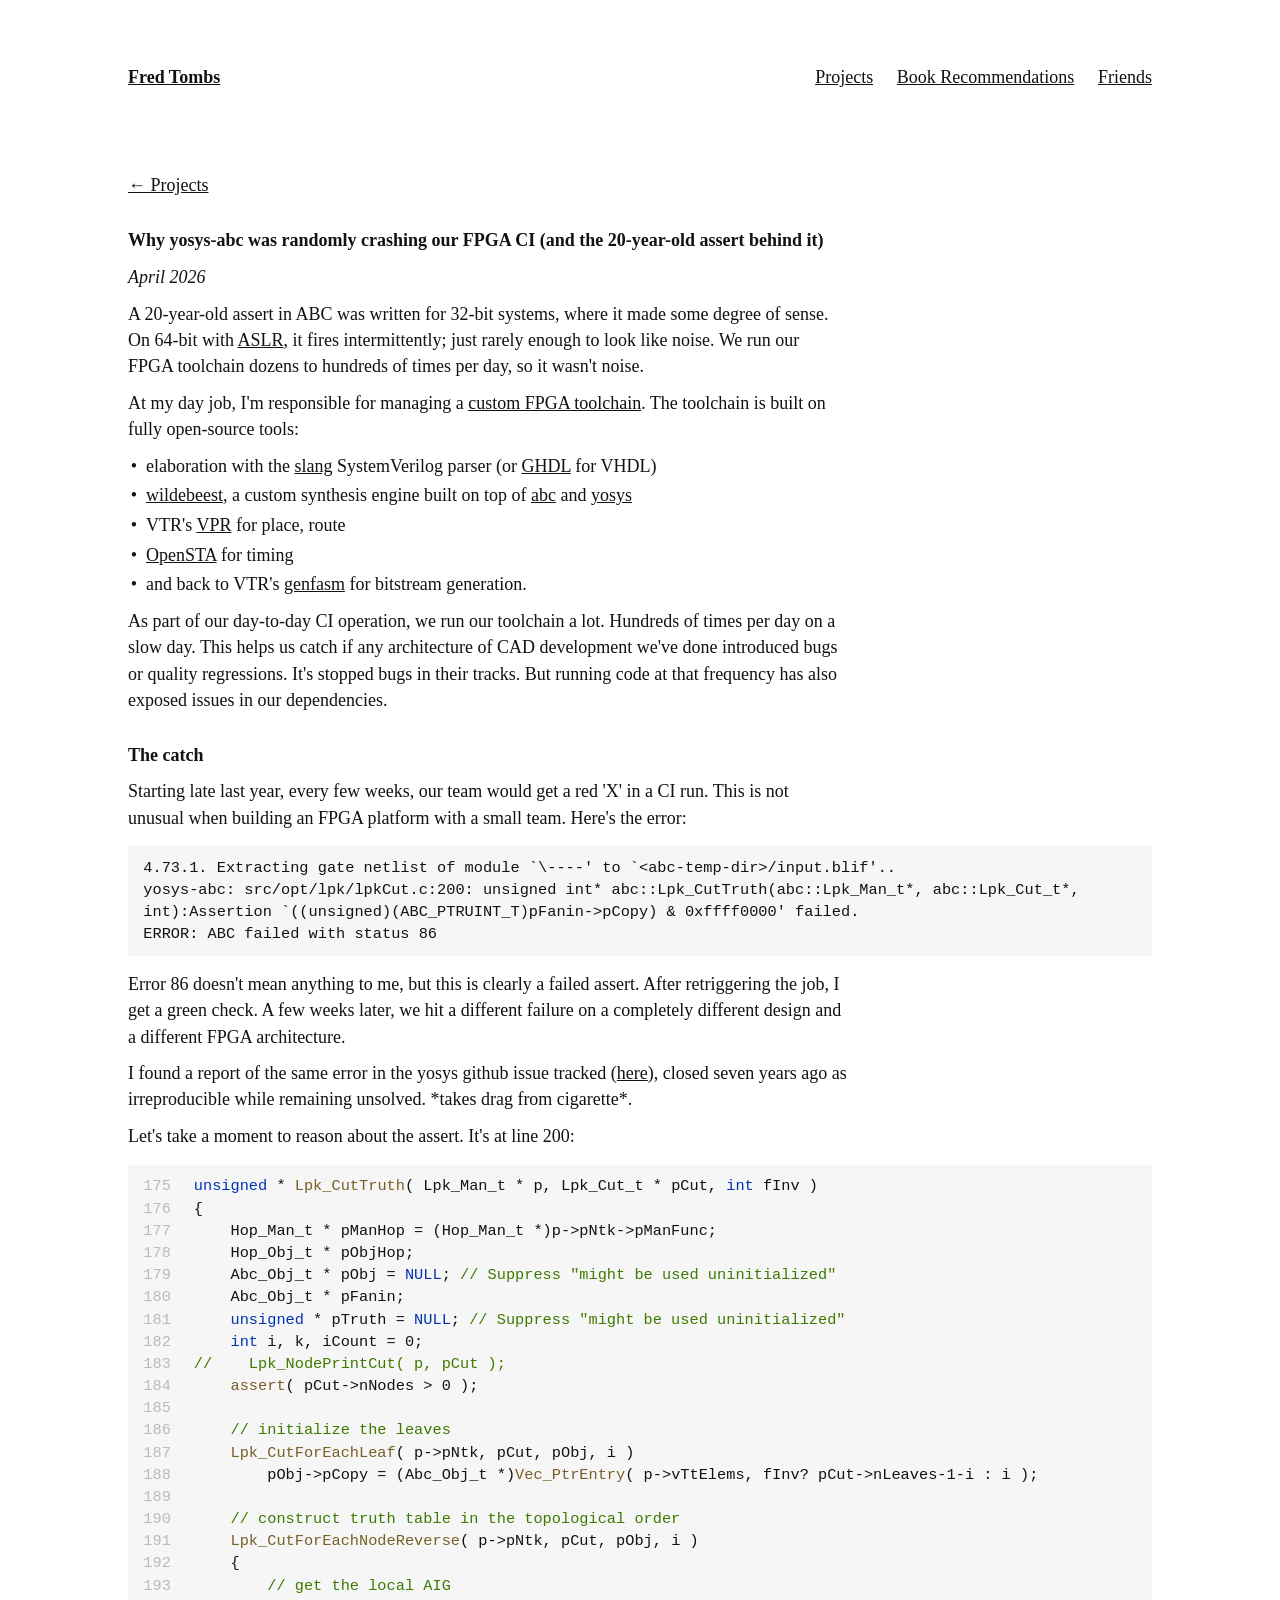
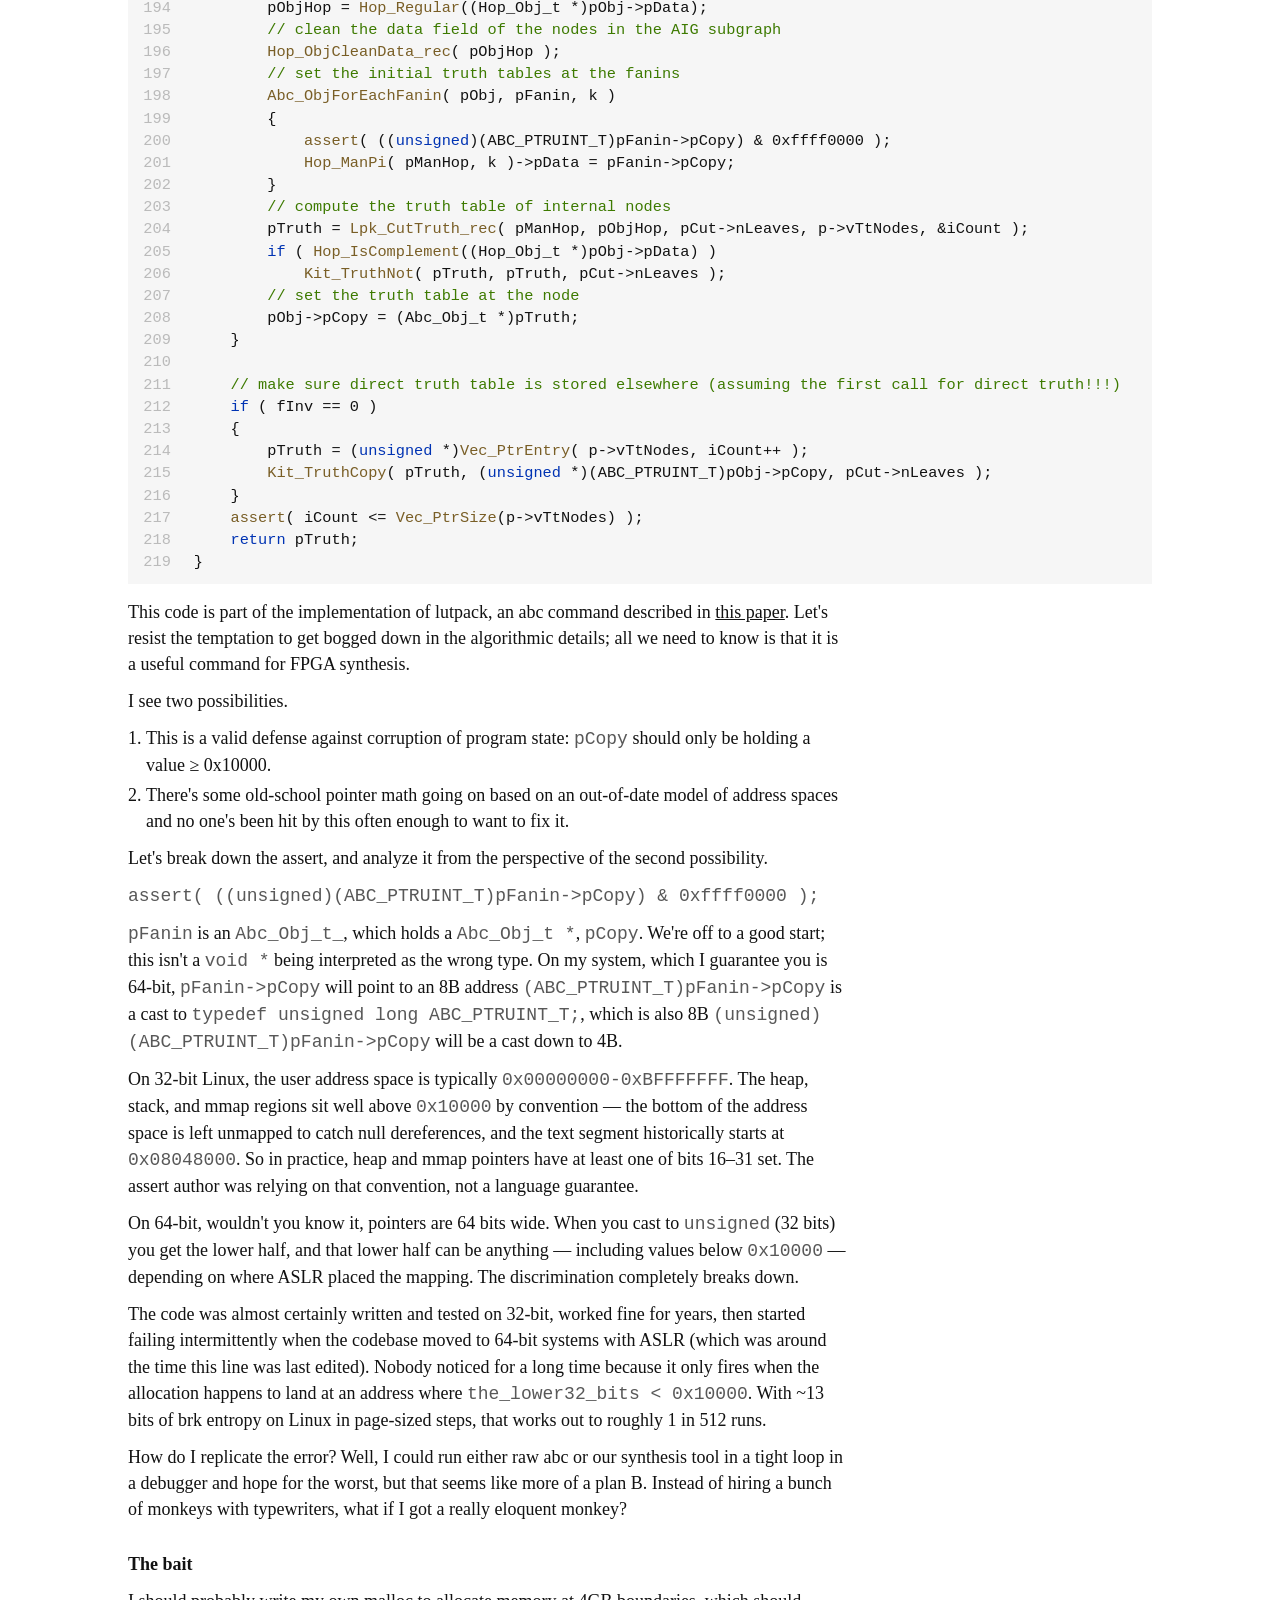
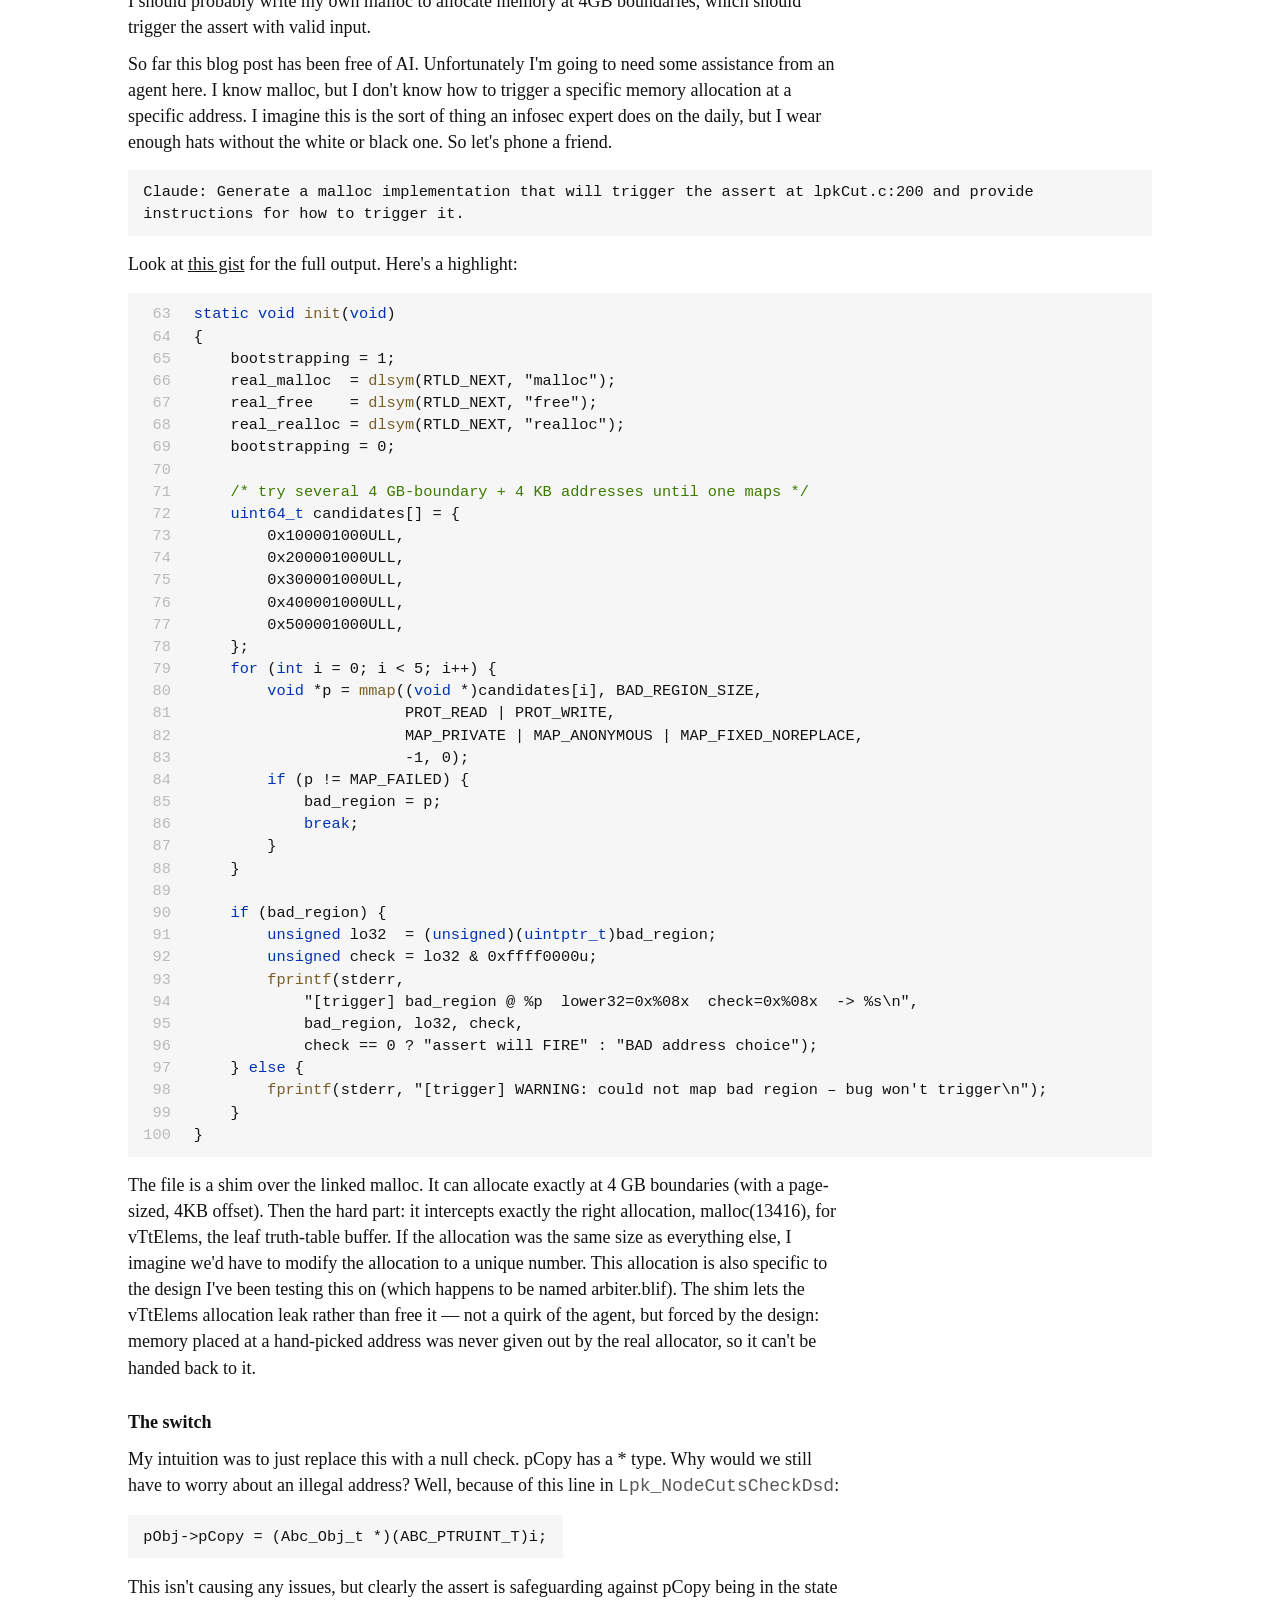
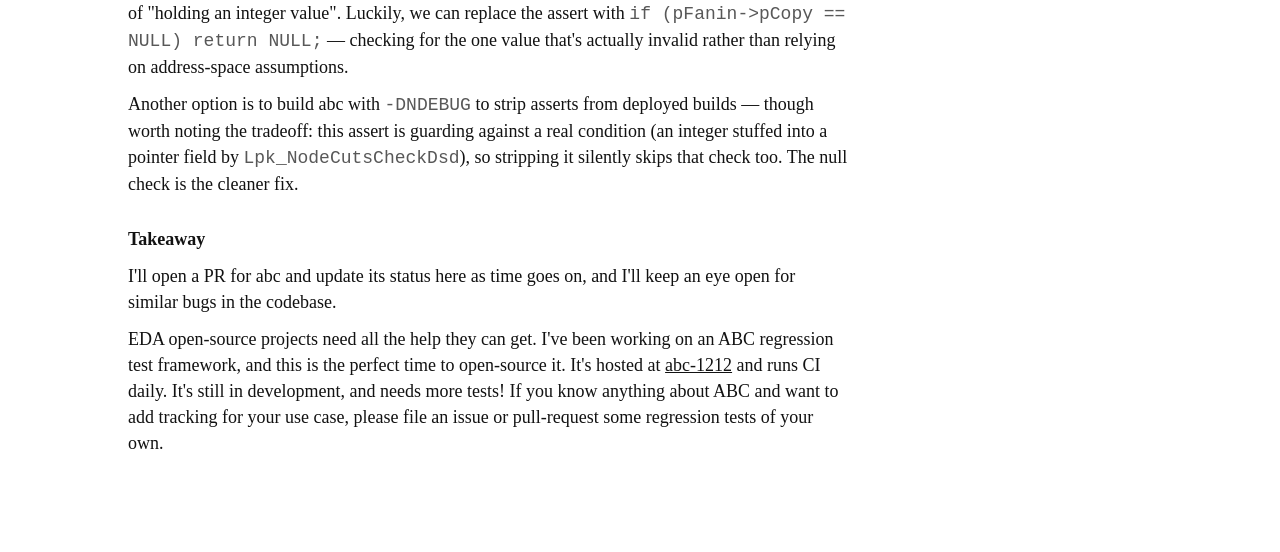
==== blog-bugfix.html @ 941996f2 "abc blog" ====
<!DOCTYPE html>
<html lang="en">
   <head>
      <meta charset="utf-8">
      <meta name="viewport" content="width=device-width,initial-scale=1">
      <title>Why yosys-abc was randomly crashing our FPGA CI — Fred Tombs</title>
      <meta name="description" content="A 20-year-old assert in ABC written for 32-bit systems fires intermittently on 64-bit with ASLR. Here's how we tracked it down.">
      <meta property="og:title" content="Why yosys-abc was randomly crashing our FPGA CI">
      <meta property="og:description" content="A 20-year-old assert in ABC written for 32-bit systems fires intermittently on 64-bit with ASLR. Here's how we tracked it down.">
      <meta property="og:image" content="images/whirlpool.jpg">
      <meta name="twitter:card" content="summary_large_image">
      <link rel="stylesheet" href="style.css">
   </head>
   <body>
      <header>
         <h1>
            <a href="index.html">Fred Tombs</a>
         </h1>
         <nav>
            <a href="index.html#projects">Projects</a>
            <a href="index.html#books">Book Recommendations</a>
            <a href="index.html#friends">Friends</a>
         </nav>
      </header>
      <main>
         <section id="home">
            <p><a href="index.html#projects">← Projects</a></p>
            <h2>Why yosys-abc was randomly crashing our FPGA CI (and the 20-year-old assert behind it)</h2>
            <p><em>April 2026</em></p>
            <p>
               A 20-year-old assert in ABC was written for 32-bit systems, where it made some degree of sense. On 64-bit with <a href="https://en.wikipedia.org/wiki/Address_space_layout_randomization">ASLR</a>,
               it fires intermittently; just rarely enough to look like noise. We run our FPGA toolchain dozens to hundreds of times per day, so it wasn't noise.
            </p>
            <p>At my day job, I'm responsible for managing a <a href="https://github.com/siliconcompiler/logik">custom FPGA toolchain</a>.
               The toolchain is built on fully open-source tools:</p>
            <ul>
               <li>elaboration with the <a href="https://github.com/MikePopoloski/slang">slang</a> SystemVerilog parser (or <a href="https://github.com/ghdl/ghdl">GHDL</a> for VHDL)</li>
               <li><a href="https://github.com/zeroasiccorp/wildebeest">wildebeest</a>, a custom synthesis engine built on top of <a href="https://github.com/berkeley-abc/abc">abc</a> and <a href="https://github.com/yosyshq/yosys">yosys</a></li>
               <li>VTR's <a href="https://github.com/verilog-to-routing/vtr-verilog-to-routing">VPR</a> for place, route</li>
               <li><a href="https://github.com/parallaxsw/OpenSTA">OpenSTA</a> for timing</li>
               <li>and back to VTR's <a href="https://github.com/verilog-to-routing/vtr-verilog-to-routing/tree/master/utils/fasm">genfasm</a> for bitstream generation.</li>
            </ul>
            <p>As part of our day-to-day CI operation, we run our toolchain a lot. Hundreds of times per day on a slow day. This helps us catch if any architecture of CAD
               development we've done introduced bugs or quality regressions.
               It's stopped bugs in their tracks. But running code at that frequency has also exposed issues in our dependencies.</p>
            <h3>The catch</h3>
            <p>Starting late last year, every few weeks, our team would get a red 'X' in a CI run. This is not unusual when building an FPGA platform with a small team.
               Here's the error:
            </p>
            <table class="c-block no-ln">
              <tr><td class="cd">4.73.1. Extracting gate netlist of module `\----' to `&lt;abc-temp-dir&gt;/input.blif'..</td></tr>
              <tr><td class="cd">yosys-abc: src/opt/lpk/lpkCut.c:200: unsigned int* abc::Lpk_CutTruth(abc::Lpk_Man_t*, abc::Lpk_Cut_t*, int):Assertion `((unsigned)(ABC_PTRUINT_T)pFanin-&gt;pCopy) &amp; 0xffff0000' failed.</td></tr>
              <tr><td class="cd">ERROR: ABC failed with status 86</td></tr>
            </table>
            <p>Error 86 doesn't mean anything to me, but this is clearly a failed assert. After retriggering the job, I get a green check.
              A few weeks later, we hit a different failure on a completely different design and a different FPGA architecture.</p>
            <p>I found a report of the same error in the yosys github issue tracked (<a href="https://github.com/YosysHQ/yosys/issues/1028">here</a>), closed seven years ago as irreproducible while remaining unsolved. *takes drag from cigarette*.</p>
            <p>Let's take a moment to reason about the assert. It's at line 200:</p>
              <table class="c-block">
                <tr><td class="ln">175</td><td class="cd"><span class="c-kw">unsigned</span> * <span class="c-fn">Lpk_CutTruth</span>( Lpk_Man_t * p, Lpk_Cut_t * pCut, <span class="c-kw">int</span> fInv )</td></tr>
                <tr><td class="ln">176</td><td class="cd">{</td></tr>
                <tr><td class="ln">177</td><td class="cd">    Hop_Man_t * pManHop = (Hop_Man_t *)p-&gt;pNtk-&gt;pManFunc;</td></tr>
                <tr><td class="ln">178</td><td class="cd">    Hop_Obj_t * pObjHop;</td></tr>
                <tr><td class="ln">179</td><td class="cd">    Abc_Obj_t * pObj = <span class="c-kw">NULL</span>; <span class="c-cm">// Suppress "might be used uninitialized"</span></td></tr>
                <tr><td class="ln">180</td><td class="cd">    Abc_Obj_t * pFanin;</td></tr>
                <tr><td class="ln">181</td><td class="cd">    <span class="c-kw">unsigned</span> * pTruth = <span class="c-kw">NULL</span>; <span class="c-cm">// Suppress "might be used uninitialized"</span></td></tr>
                <tr><td class="ln">182</td><td class="cd">    <span class="c-kw">int</span> i, k, iCount = 0;</td></tr>
                <tr><td class="ln">183</td><td class="cd"><span class="c-cm">//    Lpk_NodePrintCut( p, pCut );</span></td></tr>
                <tr><td class="ln">184</td><td class="cd">    <span class="c-fn">assert</span>( pCut-&gt;nNodes &gt; 0 );</td></tr>
                <tr><td class="ln">185</td><td class="cd">&nbsp;</td></tr>
                <tr><td class="ln">186</td><td class="cd">    <span class="c-cm">// initialize the leaves</span></td></tr>
                <tr><td class="ln">187</td><td class="cd">    <span class="c-fn">Lpk_CutForEachLeaf</span>( p-&gt;pNtk, pCut, pObj, i )</td></tr>
                <tr><td class="ln">188</td><td class="cd">        pObj-&gt;pCopy = (Abc_Obj_t *)<span class="c-fn">Vec_PtrEntry</span>( p-&gt;vTtElems, fInv? pCut-&gt;nLeaves-1-i : i );</td></tr>
                <tr><td class="ln">189</td><td class="cd">&nbsp;</td></tr>
                <tr><td class="ln">190</td><td class="cd">    <span class="c-cm">// construct truth table in the topological order</span></td></tr>
                <tr><td class="ln">191</td><td class="cd">    <span class="c-fn">Lpk_CutForEachNodeReverse</span>( p-&gt;pNtk, pCut, pObj, i )</td></tr>
                <tr><td class="ln">192</td><td class="cd">    {</td></tr>
                <tr><td class="ln">193</td><td class="cd">        <span class="c-cm">// get the local AIG</span></td></tr>
                <tr><td class="ln">194</td><td class="cd">        pObjHop = <span class="c-fn">Hop_Regular</span>((Hop_Obj_t *)pObj-&gt;pData);</td></tr>
                <tr><td class="ln">195</td><td class="cd">        <span class="c-cm">// clean the data field of the nodes in the AIG subgraph</span></td></tr>
                <tr><td class="ln">196</td><td class="cd">        <span class="c-fn">Hop_ObjCleanData_rec</span>( pObjHop );</td></tr>
                <tr><td class="ln">197</td><td class="cd">        <span class="c-cm">// set the initial truth tables at the fanins</span></td></tr>
                <tr><td class="ln">198</td><td class="cd">        <span class="c-fn">Abc_ObjForEachFanin</span>( pObj, pFanin, k )</td></tr>
                <tr><td class="ln">199</td><td class="cd">        {</td></tr>
                <tr><td class="ln">200</td><td class="cd">            <span class="c-fn">assert</span>( ((<span class="c-kw">unsigned</span>)(ABC_PTRUINT_T)pFanin-&gt;pCopy) &amp; 0xffff0000 );</td></tr>
                <tr><td class="ln">201</td><td class="cd">            <span class="c-fn">Hop_ManPi</span>( pManHop, k )-&gt;pData = pFanin-&gt;pCopy;</td></tr>
                <tr><td class="ln">202</td><td class="cd">        }</td></tr>
                <tr><td class="ln">203</td><td class="cd">        <span class="c-cm">// compute the truth table of internal nodes</span></td></tr>
                <tr><td class="ln">204</td><td class="cd">        pTruth = <span class="c-fn">Lpk_CutTruth_rec</span>( pManHop, pObjHop, pCut-&gt;nLeaves, p-&gt;vTtNodes, &amp;iCount );</td></tr>
                <tr><td class="ln">205</td><td class="cd">        <span class="c-kw">if</span> ( <span class="c-fn">Hop_IsComplement</span>((Hop_Obj_t *)pObj-&gt;pData) )</td></tr>
                <tr><td class="ln">206</td><td class="cd">            <span class="c-fn">Kit_TruthNot</span>( pTruth, pTruth, pCut-&gt;nLeaves );</td></tr>
                <tr><td class="ln">207</td><td class="cd">        <span class="c-cm">// set the truth table at the node</span></td></tr>
                <tr><td class="ln">208</td><td class="cd">        pObj-&gt;pCopy = (Abc_Obj_t *)pTruth;</td></tr>
                <tr><td class="ln">209</td><td class="cd">    }</td></tr>
                <tr><td class="ln">210</td><td class="cd">&nbsp;</td></tr>
                <tr><td class="ln">211</td><td class="cd">    <span class="c-cm">// make sure direct truth table is stored elsewhere (assuming the first call for direct truth!!!)</span></td></tr>
                <tr><td class="ln">212</td><td class="cd">    <span class="c-kw">if</span> ( fInv == 0 )</td></tr>
                <tr><td class="ln">213</td><td class="cd">    {</td></tr>
                <tr><td class="ln">214</td><td class="cd">        pTruth = (<span class="c-kw">unsigned</span> *)<span class="c-fn">Vec_PtrEntry</span>( p-&gt;vTtNodes, iCount++ );</td></tr>
                <tr><td class="ln">215</td><td class="cd">        <span class="c-fn">Kit_TruthCopy</span>( pTruth, (<span class="c-kw">unsigned</span> *)(ABC_PTRUINT_T)pObj-&gt;pCopy, pCut-&gt;nLeaves );</td></tr>
                <tr><td class="ln">216</td><td class="cd">    }</td></tr>
                <tr><td class="ln">217</td><td class="cd">    <span class="c-fn">assert</span>( iCount &lt;= <span class="c-fn">Vec_PtrSize</span>(p-&gt;vTtNodes) );</td></tr>
                <tr><td class="ln">218</td><td class="cd">    <span class="c-kw">return</span> pTruth;</td></tr>
                <tr><td class="ln">219</td><td class="cd">}</td></tr>
              </table>
              <p>This code is part of the implementation of lutpack, an abc command described in <a href="https://people.eecs.berkeley.edu/~alanmi/publications/2008/iccad08_lp.pdf">this paper</a>.
            Let's resist the temptation to get bogged down in the algorithmic details; all we need to know is that it is a useful command for FPGA synthesis.</p>
              <p>I see two possibilities.</p>
              <ol>
                <li>This is a valid defense against corruption of program state: <code>pCopy</code> should only be holding a value &ge; 0x10000.</li>
                <li>There's some old-school pointer math going on based on an out-of-date model of address spaces and no one's been hit by this often enough to want to fix it.</li>
              </ol>
               <p>Let's break down the assert, and analyze it from the perspective of the second possibility.</p>
               <p><code>assert( ((unsigned)(ABC_PTRUINT_T)pFanin-&gt;pCopy) &amp; 0xffff0000 );</code></p>
               <p><code>pFanin</code> is an <code>Abc_Obj_t_</code>, which holds a <code>Abc_Obj_t *</code>, <code>pCopy</code>. We're off to a good start; this isn't a <code>void *</code> being interpreted as the wrong type.
               On my system, which I guarantee you is 64-bit,
               <code>pFanin-&gt;pCopy</code> will point to an 8B address
               <code>(ABC_PTRUINT_T)pFanin-&gt;pCopy</code> is a cast to <code>typedef unsigned long ABC_PTRUINT_T;</code>, which is also 8B
               <code>(unsigned)(ABC_PTRUINT_T)pFanin-&gt;pCopy</code> will be a cast down to 4B.</p>
               <p>On 32-bit Linux, the user address space is typically <code>0x00000000-0xBFFFFFFF</code>. The heap, stack, and mmap regions sit well above <code>0x10000</code> by convention — the bottom of the address space is left unmapped to catch null dereferences, and the text segment historically starts at <code>0x08048000</code>. So in practice, heap and mmap pointers have at least one of bits 16–31 set. The assert author was relying on that convention, not a language guarantee.</p>
               <p>On 64-bit, wouldn't you know it, pointers are 64 bits wide. When you cast to <code>unsigned</code> (32 bits) you get the lower half, and that lower half
               can be anything — including values below <code>0x10000</code> — depending on where ASLR placed the mapping. The discrimination
               completely breaks down.</p>
               <p>The code was almost certainly written and tested on 32-bit, worked fine for years, then started failing intermittently
               when the codebase moved to 64-bit systems with ASLR (which was around the time this line was last edited). Nobody noticed for a long time because it only fires when the
               allocation happens to land at an address where <code>the_lower32_bits &lt; 0x10000</code>. With ~13 bits of brk entropy on Linux in page-sized steps, that works out to roughly 1 in 512 runs.</p>
               <p>
               How do I replicate the error? Well, I could run either raw abc or our synthesis tool in a tight loop in a debugger and hope for the worst,
               but that seems like more of a plan B. Instead of hiring a bunch of monkeys with typewriters, what if I got a really eloquent monkey?</p>
            <h3>The bait</h3>
            <p>I should probably write my own malloc to allocate memory at 4GB boundaries, which should trigger the assert with valid input.</p>
            <p>
               So far this blog post has been free of AI. Unfortunately I'm going to need some assistance from an agent here. I know malloc, but I don't know how to trigger a specific memory allocation at a specific address. I imagine this is the sort of thing an infosec expert does on the daily,
               but I wear enough hats without the white or black one. So let's phone a friend.
            </p>
            <table class="c-block no-ln">
              <tr><td class="cd">Claude: Generate a malloc implementation that will trigger the assert at lpkCut.c:200 and provide instructions for how to trigger it.</td></tr>
            </table>
               <p>Look at <a href="https://gist.github.com/gigeresk/b9b8fbc19947955b53369cc7700886f3">this gist</a> for the full output. Here's a highlight:</p>
              <table class="c-block">
                <tr><td class="ln">63</td><td class="cd"><span class="c-kw">static</span> <span class="c-kw">void</span> <span class="c-fn">init</span>(<span class="c-kw">void</span>)</td></tr>
                <tr><td class="ln">64</td><td class="cd">{</td></tr>
                <tr><td class="ln">65</td><td class="cd">    bootstrapping = 1;</td></tr>
                <tr><td class="ln">66</td><td class="cd">    real_malloc  = <span class="c-fn">dlsym</span>(RTLD_NEXT, "malloc");</td></tr>
                <tr><td class="ln">67</td><td class="cd">    real_free    = <span class="c-fn">dlsym</span>(RTLD_NEXT, "free");</td></tr>
                <tr><td class="ln">68</td><td class="cd">    real_realloc = <span class="c-fn">dlsym</span>(RTLD_NEXT, "realloc");</td></tr>
                <tr><td class="ln">69</td><td class="cd">    bootstrapping = 0;</td></tr>
                <tr><td class="ln">70</td><td class="cd">&nbsp;</td></tr>
                <tr><td class="ln">71</td><td class="cd">    <span class="c-cm">/* try several 4 GB-boundary + 4 KB addresses until one maps */</span></td></tr>
                <tr><td class="ln">72</td><td class="cd">    <span class="c-kw">uint64_t</span> candidates[] = {</td></tr>
                <tr><td class="ln">73</td><td class="cd">        0x100001000ULL,</td></tr>
                <tr><td class="ln">74</td><td class="cd">        0x200001000ULL,</td></tr>
                <tr><td class="ln">75</td><td class="cd">        0x300001000ULL,</td></tr>
                <tr><td class="ln">76</td><td class="cd">        0x400001000ULL,</td></tr>
                <tr><td class="ln">77</td><td class="cd">        0x500001000ULL,</td></tr>
                <tr><td class="ln">78</td><td class="cd">    };</td></tr>
                <tr><td class="ln">79</td><td class="cd">    <span class="c-kw">for</span> (<span class="c-kw">int</span> i = 0; i &lt; 5; i++) {</td></tr>
                <tr><td class="ln">80</td><td class="cd">        <span class="c-kw">void</span> *p = <span class="c-fn">mmap</span>((<span class="c-kw">void</span> *)candidates[i], BAD_REGION_SIZE,</td></tr>
                <tr><td class="ln">81</td><td class="cd">                       PROT_READ | PROT_WRITE,</td></tr>
                <tr><td class="ln">82</td><td class="cd">                       MAP_PRIVATE | MAP_ANONYMOUS | MAP_FIXED_NOREPLACE,</td></tr>
                <tr><td class="ln">83</td><td class="cd">                       -1, 0);</td></tr>
                <tr><td class="ln">84</td><td class="cd">        <span class="c-kw">if</span> (p != MAP_FAILED) {</td></tr>
                <tr><td class="ln">85</td><td class="cd">            bad_region = p;</td></tr>
                <tr><td class="ln">86</td><td class="cd">            <span class="c-kw">break</span>;</td></tr>
                <tr><td class="ln">87</td><td class="cd">        }</td></tr>
                <tr><td class="ln">88</td><td class="cd">    }</td></tr>
                <tr><td class="ln">89</td><td class="cd">&nbsp;</td></tr>
                <tr><td class="ln">90</td><td class="cd">    <span class="c-kw">if</span> (bad_region) {</td></tr>
                <tr><td class="ln">91</td><td class="cd">        <span class="c-kw">unsigned</span> lo32  = (<span class="c-kw">unsigned</span>)(<span class="c-kw">uintptr_t</span>)bad_region;</td></tr>
                <tr><td class="ln">92</td><td class="cd">        <span class="c-kw">unsigned</span> check = lo32 &amp; 0xffff0000u;</td></tr>
                <tr><td class="ln">93</td><td class="cd">        <span class="c-fn">fprintf</span>(stderr,</td></tr>
                <tr><td class="ln">94</td><td class="cd">            "[trigger] bad_region @ %p  lower32=0x%08x  check=0x%08x  -&gt; %s\n",</td></tr>
                <tr><td class="ln">95</td><td class="cd">            bad_region, lo32, check,</td></tr>
                <tr><td class="ln">96</td><td class="cd">            check == 0 ? "assert will FIRE" : "BAD address choice");</td></tr>
                <tr><td class="ln">97</td><td class="cd">    } <span class="c-kw">else</span> {</td></tr>
                <tr><td class="ln">98</td><td class="cd">        <span class="c-fn">fprintf</span>(stderr, "[trigger] WARNING: could not map bad region – bug won't trigger\n");</td></tr>
                <tr><td class="ln">99</td><td class="cd">    }</td></tr>
                <tr><td class="ln">100</td><td class="cd">}</td></tr>
              </table>
               <p>The file is a shim over the linked malloc. It can allocate exactly at 4 GB boundaries (with a page-sized, 4KB offset). Then the hard part:
               it intercepts exactly the right allocation, malloc(13416), for vTtElems, the leaf truth-table buffer. If the allocation was the same size as everything else,
               I imagine we'd have to modify the allocation to a unique number. This allocation is also specific to the design I've been testing this on
               (which happens to be named arbiter.blif). The shim lets the vTtElems allocation leak rather than free it — not a quirk of the agent, but forced by the design: memory placed at a hand-picked address was never given out by the real allocator, so it can't be handed back to it.</p>

            <h3>The switch</h3>
            <p>My intuition was to just replace this with a null check. pCopy has a * type. Why would we still have to worry about an illegal address?
               Well, because of this line in <code>Lpk_NodeCutsCheckDsd</code>:
            </p>
            <table class="c-block no-ln">
              <tr><td class="cd">pObj-&gt;pCopy = (Abc_Obj_t *)(ABC_PTRUINT_T)i;</td></tr>
            </table>
            <p>
               This isn't causing any issues, but clearly the assert is safeguarding against pCopy being in the state of "holding an integer value".
               Luckily, we can replace the assert with <code>if (pFanin-&gt;pCopy == NULL) return NULL;</code> — checking for the one value that's actually invalid rather than relying on address-space assumptions.</p>
               <p>Another option is to build abc with <code>-DNDEBUG</code> to strip asserts from deployed builds — though worth noting the tradeoff: this assert is guarding against a real condition (an integer stuffed into a pointer field by <code>Lpk_NodeCutsCheckDsd</code>), so stripping it silently skips that check too. The null check is the cleaner fix.</p>

            <h3>Takeaway</h3>
            <p> I'll open a PR for abc and update its status here as time goes on, and I'll keep an eye open for similar bugs in the codebase.</p>
            <p>EDA open-source projects need all the help they can get.
               I've been working on an ABC regression test framework, and this is the perfect time to open-source it.
               It's hosted at <a href="https://github.com/gigeresk/abc-1212">abc-1212</a> and runs CI daily. It's still in development, and 
               needs more tests! If you know anything about ABC and want to add tracking for your use case, please file an issue or
               pull-request some regression tests of your own.</p>
         </section>
      </main>
   </body>
</html>
---- style.css ----
* { margin: 0; padding: 0; box-sizing: border-box;

  /* Color scheme */

  --textcolor: #121212;
  --bgcolor: #fff;
  --highlight: #121212;

  /* Syntax highlighting */
  --c-kw: #0033b3;
  --c-cm: #3d7a00;
  --c-fn: #795e26;

}

@media (prefers-color-scheme: dark) {
  * {
    --textcolor: #dadada;
    --bgcolor: #141414;
    --highlight: #dadada;
    --c-kw: #569cd6;
    --c-cm: #6a9955;
    --c-fn: #dcdcaa;
  }
}

.c-kw { color: var(--c-kw); }
.c-cm { color: var(--c-cm); }
.c-fn { color: var(--c-fn); }

pre.c-block {
  width: auto;
  max-width: 80ch;
  margin: 1em 0;
  white-space: pre-wrap;
}

table.c-block {
  font-family: ui-monospace, SF Mono, Menlo, Monaco, Andale Mono, monospace;
  font-size: .85em;
  border-spacing: 0;
  margin: 1em 0;
  background: rgba(128, 128, 128, .07);
}

table.c-block td {
  padding: 0;
  white-space: pre-wrap;
  vertical-align: top;
}

table.c-block .ln {
  padding: 0 1.5em 0 1em;
  color: rgba(128, 128, 128, .5);
  text-align: right;
  user-select: none;
  white-space: nowrap;
  width: 1%;
}

table.c-block .cd {
  padding: 0 1em 0 0;
}

table.c-block.no-ln .cd {
  padding-left: 1em;
}

table.c-block tr:first-child .ln,
table.c-block tr:first-child .cd { padding-top: .7em; }

table.c-block tr:last-child .ln,
table.c-block tr:last-child .cd { padding-bottom: .7em; }

body {
  font-size: 18px;
  font-family: "Times New Roman", Times, serif;
  line-height: 1.45;
  color: var(--textcolor);
  background: var(--bgcolor);
  position: relative;
  max-width: 64em;  /* remove this for a full-width layout */
  margin: 0 auto;  /* centers the layout */
}

@media only screen and (max-width: 680px) { /* smaller screens */
  body {
    font-size: 16px;
  }
}

/* ------- Sections ------- */

section {
  padding: calc(6em + 5vw) 5vw 8vw 5vw;
  /* !! Everything below is needed !! */
  display: none;
  position: absolute;
  top: 0;
  min-height: 100vh;
  width: 100%;
  background: var(--bgcolor);
}

section:target { /* Show section */
  display: block;
}

section#home { /* Show #home by default */
  display: block;
}

/* ------- Header ------- */

header {
  padding: 5vw 5vw 0 5vw;
  display: flex;
  flex-wrap: wrap;
  position: relative;
  z-index: 2;
}

header h1 {
  font-size: 1em;
  flex: 1;
  white-space: nowrap;
  padding: 0 20vw .5em 0;
}

nav a:not(:last-of-type) {
  margin-right: 1.5vw;
}

/* ------- General ------- */

a {
  text-decoration: underline;
  color: var(--highlight);
}

a:hover {
  opacity: .6;
}

h2, h3, h4 {
  font-size: 1em;
  font-weight: 600;
  margin: 1.6em 0 .6em 0;
}

p, ul, ol, article {
  max-width: 80ch;
  margin-bottom: .6em;
}

ul {
  list-style-type: none;
}

ul li::marker {
  content: "\2022   ";
}

li {
  margin-bottom: .2em;
}

ul, ol {
  padding-left: 2ch;
}

b, strong {
  font-weight: 600;
}

small {
  font-size: .85em;
}

hr {
  height: 1px;
  border: 0;
  background: currentColor;
  opacity: .1;
  margin: 1.2em 0;
}

abbr {
  text-decoration: none;
}

abbr[title]:hover {
  opacity: .7;
  cursor: help;
}

blockquote {
  padding-left: 2ch;
  opacity: .7;
  margin-bottom: .6em;
  position: relative;
}

blockquote:before {
  content: "";
  position:absolute;
  left: 0;
  top: .3em;
  bottom: .3em;
  background: currentColor;
  width: 1px;
  opacity: .2;
}

img, svg, video, audio {
  display: block;
  max-width: 100%;
  height: auto;
  fill: currentColor;
}
  
code, pre, textarea {
  font-family: ui-monospace, SF Mono, Menlo, Monaco, Andale Mono, monospace;
  font-size: 1em;
  opacity: .7;
}

a code {
  opacity:1;
}

textarea { /* for code samples */
  font-size: .9em;
  color: inherit;
  line-height:inherit;
  padding:.6em .9em;
  margin: .8em 0 1em 0;
  position: relative;
  display: block;
  width: 100%;
  white-space: pre;
  border:0;
  border-radius: 4px;
  background:rgba(255,255,100,.075);
  box-shadow: inset 1px 1px 0 rgba(0,0,0,.2), inset -1px -1px 0 rgba(0,0,0,.04) ;
}

pre {
  font-size: .85em;
  line-height: inherit;
  padding: 1em 5vw;
  width: 100vw;
  margin: 1em calc(50% - 50vw);
  display: block;
  white-space: pre-wrap;
  opacity: 1;
  background: rgba(128, 128, 128, .07);
}

pre code {
  opacity: 1;
}

/* Inline footnotes */

label {
  cursor: pointer;
  vertical-align: super;
  line-height: 1;
  font-size: .75em;
  padding-left: .1em;
}

label:hover {
  color: var(--highlight);
}

label:before {content:"[";}
label:after {content:"]";}

label + input,
label + input + small {
  display: none;
}

input:checked + small {
  display: block;
  padding: .8em 0 1em 2.5vw;;
}

/* Figures */

figure {
  margin: 2em 0 1.5em 0;
}

figure figcaption {
  margin: 0.8em 0 0 0;
  font-size: .85em;
  opacity: .7;
}

/* Responsive video embeds */

figure.video {
  position: relative;
  padding-bottom: 56.25%; /* 16:9 */
  height: 0;
  overflow: hidden;
}

figure.video iframe, figure.video object, figure.video embed {
  position: absolute;
  top: 0;
  left: 0;
  width: 100%;
  height: 100%;
  border: 0;
  visibility: hidden; /* so loading="lazy" should work? */
}

section:target iframe {
  visibility: visible;
}


/* File links */

a:before { 
  font-size: .7em;
  margin-right: .4em;
}

/* Add more filetypes here if you want */


a[href$=".txt"]:before { content: "TXT"; }
a[href$=".mp3"]:before { content: "MP3"; }
a[href$=".jpeg"]:before,
a[href$=".jpg"]:before,
a[href$=".gif"]:before,
a[href$=".png"]:before { content: "IMG"; }

/* ------- News ------- */

article + article {
  margin-top: 5em;
}

article h1 {
  font-size: 1em;
  font-weight:700;
  margin-bottom: 1em;
}

article time {
  margin-left: .6em;
  font-size: .8em;
  font-weight: 400;
  opacity: .7;
}

/* ------- Images Grid ------- */

.grid {
  display: grid;
  grid-gap: 5vmin;
  grid-template-columns: repeat(auto-fill, minmax(150px, 1fr));
  grid-auto-flow: dense;
  padding: 2em 0;
}

.grid a {
  position: relative;
  border: 0;
}

.grid a:before {
  content: "";
  display: block;
  padding-top: 100%;
}

.grid a img {
  position: absolute;
  top: 0;
  width: 100%;
  height: 100%;
  object-fit: contain;
}

.grid a:hover {
  transform: scale(.975);
}

/* ------- Slideshow ------- */

.slides {
  position:fixed;
  top:0;
  left:0;
  right:0;
  bottom:0;
  overflow-y:scroll;
  scroll-snap-type:y mandatory;
}

.slides figure {
  height:100vh;
  padding:0 5vw;
  margin:0;
  display:grid;
  place-items:center;
  align-content: center;
  scroll-snap-align:center;
  background-size: cover; /* Full bleed background images */
  background-position: center center;
}

.slides figure img {
  max-height:88vh;
}

/* ------- Lightbox ------- */

.lightbox {
  position: fixed;
  display: none;
  color: var(--textcolor);
}

.lightbox:target {
  top: 0;
  right: 0;
  left: 0;
  height: 100vh;
  display: grid;
  place-items: center;
  align-content: center;
  background: var(--bgcolor);
  border: 0;
  z-index: 3;
}

.lightbox img {
  max-height: 100vh;
  z-index: 4;
}

.lightbox:target:before { /* Loading spinner */
  content:"";
  height: 2em;
  width: 2em;
  animation: spin .8s infinite linear;
  border: 1px solid;
  border-right-color: transparent;
  border-radius: 50%;
  display: block;
  position: absolute;
  transform: translateX(-50%);
  opacity: .25;
}

@keyframes spin {
  0% { transform: rotate(0deg); }
  100% { transform: rotate(360deg); }
}

.lightbox:target:after { /* Ã— to close */
  content: "\00D7";
  position: fixed;
  font-size: 2em;
  font-weight: 200;
  line-height: 0;
  top: .75em;
  right: .5em;
  z-index: 4;
}

/* ------- Book Tabs ------- */

#books input[type="radio"] {
  display: none;
}

#books > label {
  display: inline-block;
  cursor: pointer;
  padding: .4em 1.2em .4em 0;
  margin-right: 1em;
  opacity: .4;
  font-size: 1em;
  font-weight: 600;
  vertical-align: baseline;
  line-height: 1.45;
  border-bottom: 2px solid transparent;
}

#books > label:hover {
  opacity: .7;
  border-bottom: none;
}

#books > label:before,
#books > label:after {
  content: "";
}

#tab-nonfiction:checked + label[for="tab-nonfiction"],
#tab-fiction:checked + label[for="tab-fiction"] {
  opacity: 1;
  border-bottom: 2px solid var(--highlight);
}

.tab-content {
  display: none;
  margin-top: 2em;
}

#tab-nonfiction:checked ~ #content-nonfiction,
#tab-fiction:checked ~ #content-fiction {
  display: block;
}

/* ------- Print ------- */

@media print {
  
  nav, .lightbox:target:after { display: none; }
  
  article, figure, img {
    page-break-inside: avoid;
    break-inside: avoid;
  }
  
  /* Inline footnotes */
  label + input + small { display: inline; }
  label + input + small:before { content: "["; }
  label + input + small:after { content: "]"; }
    
}
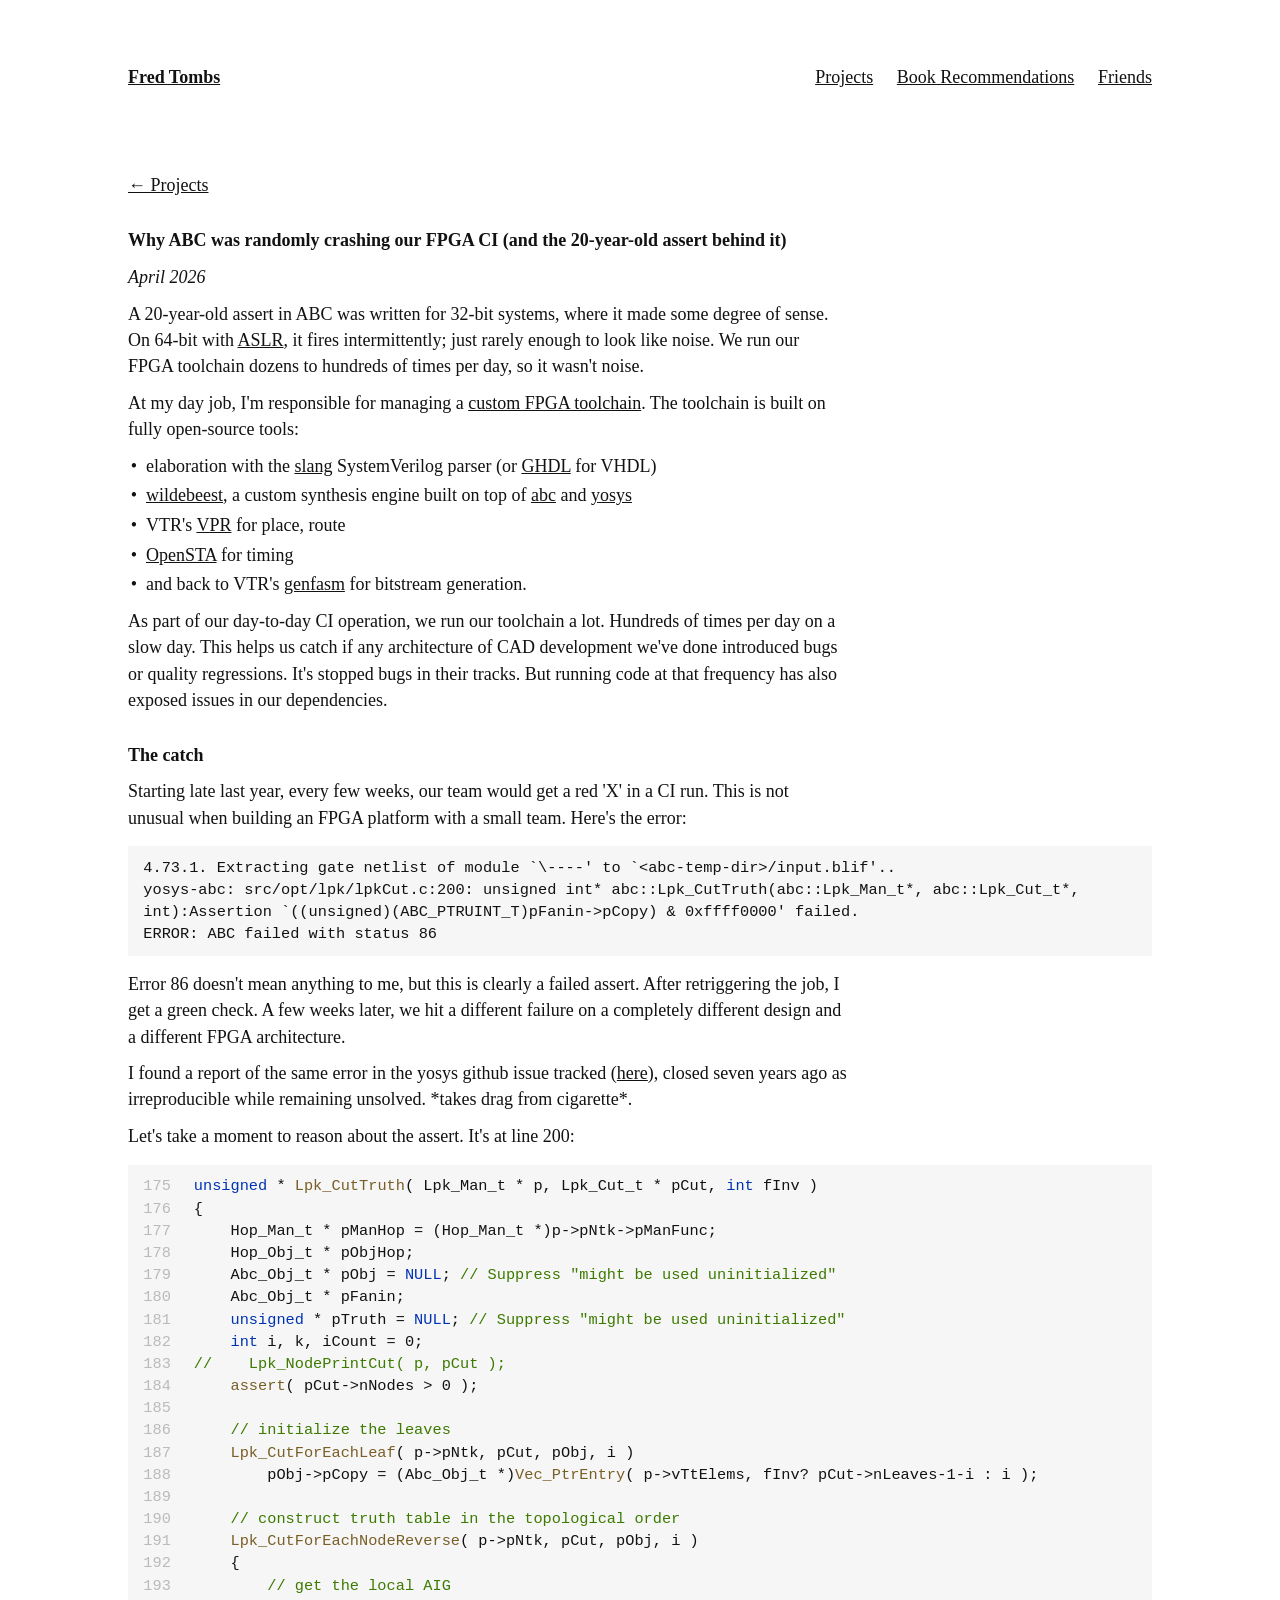
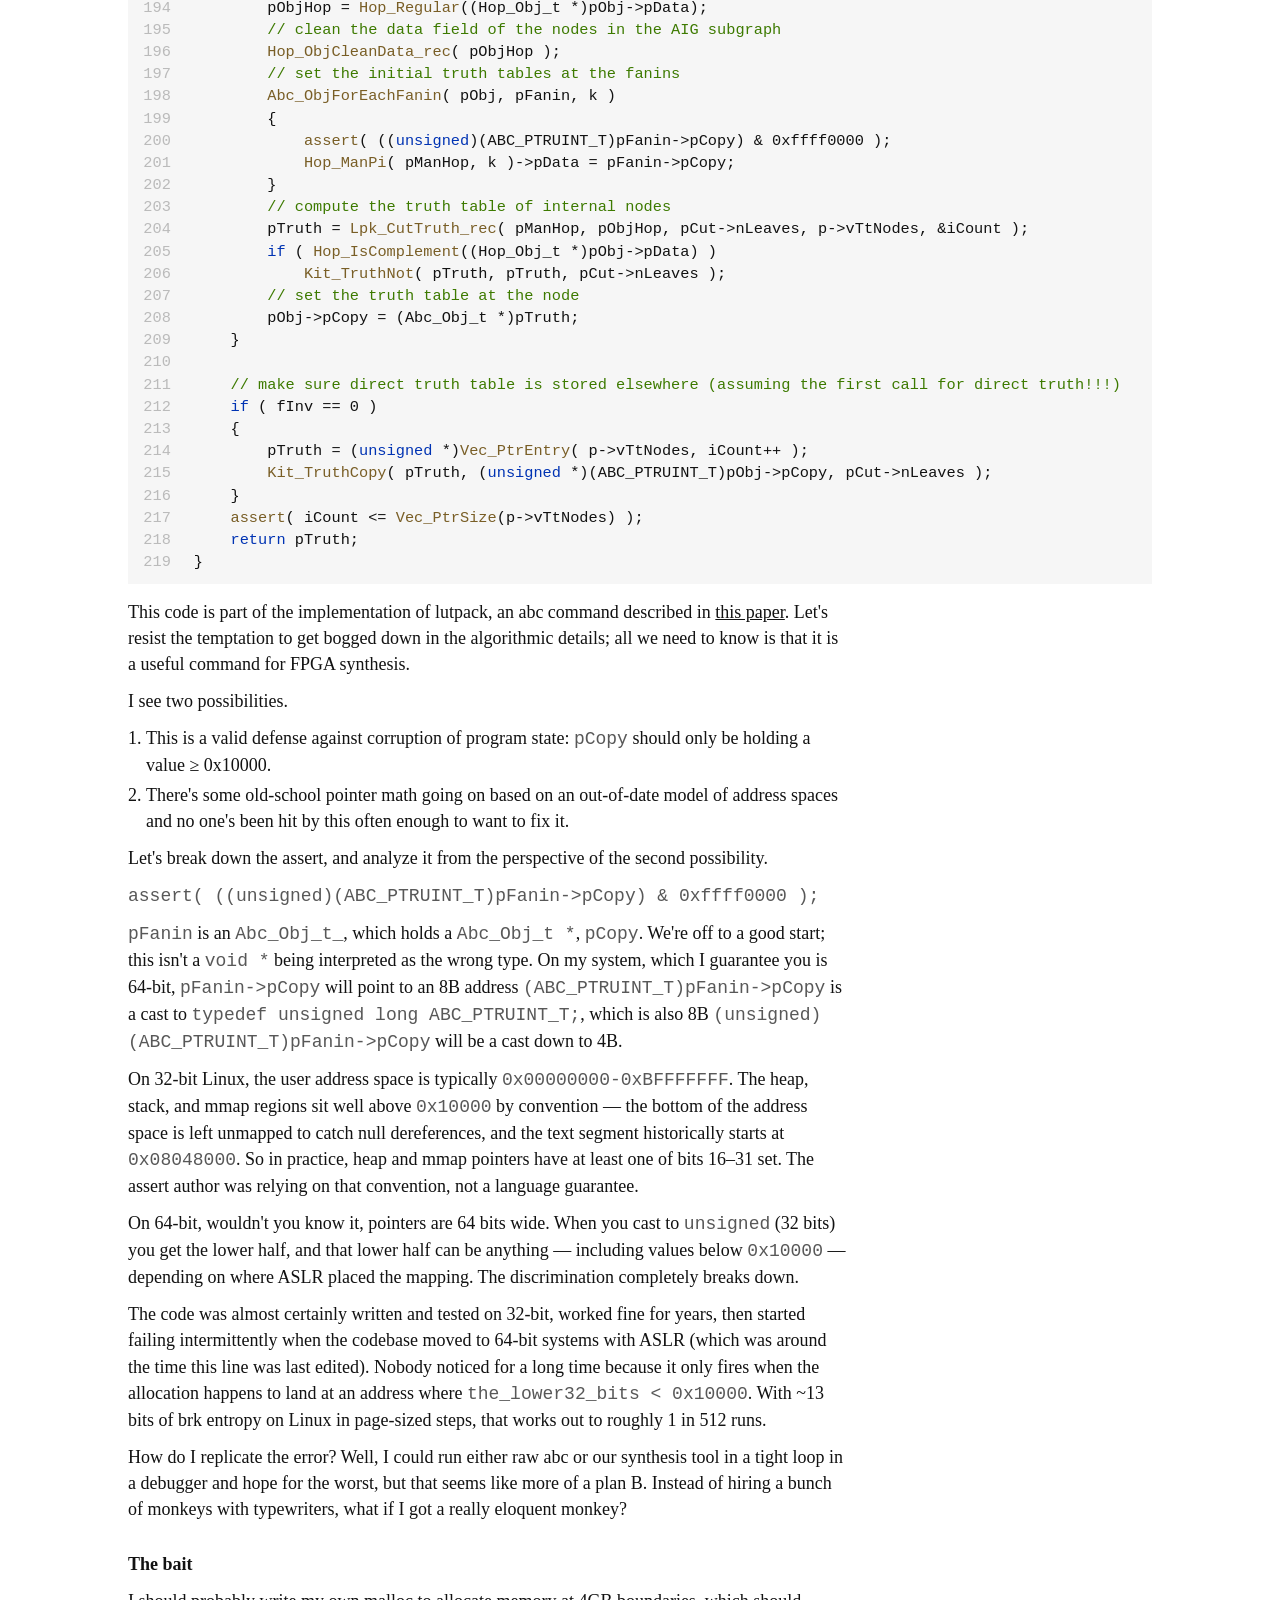
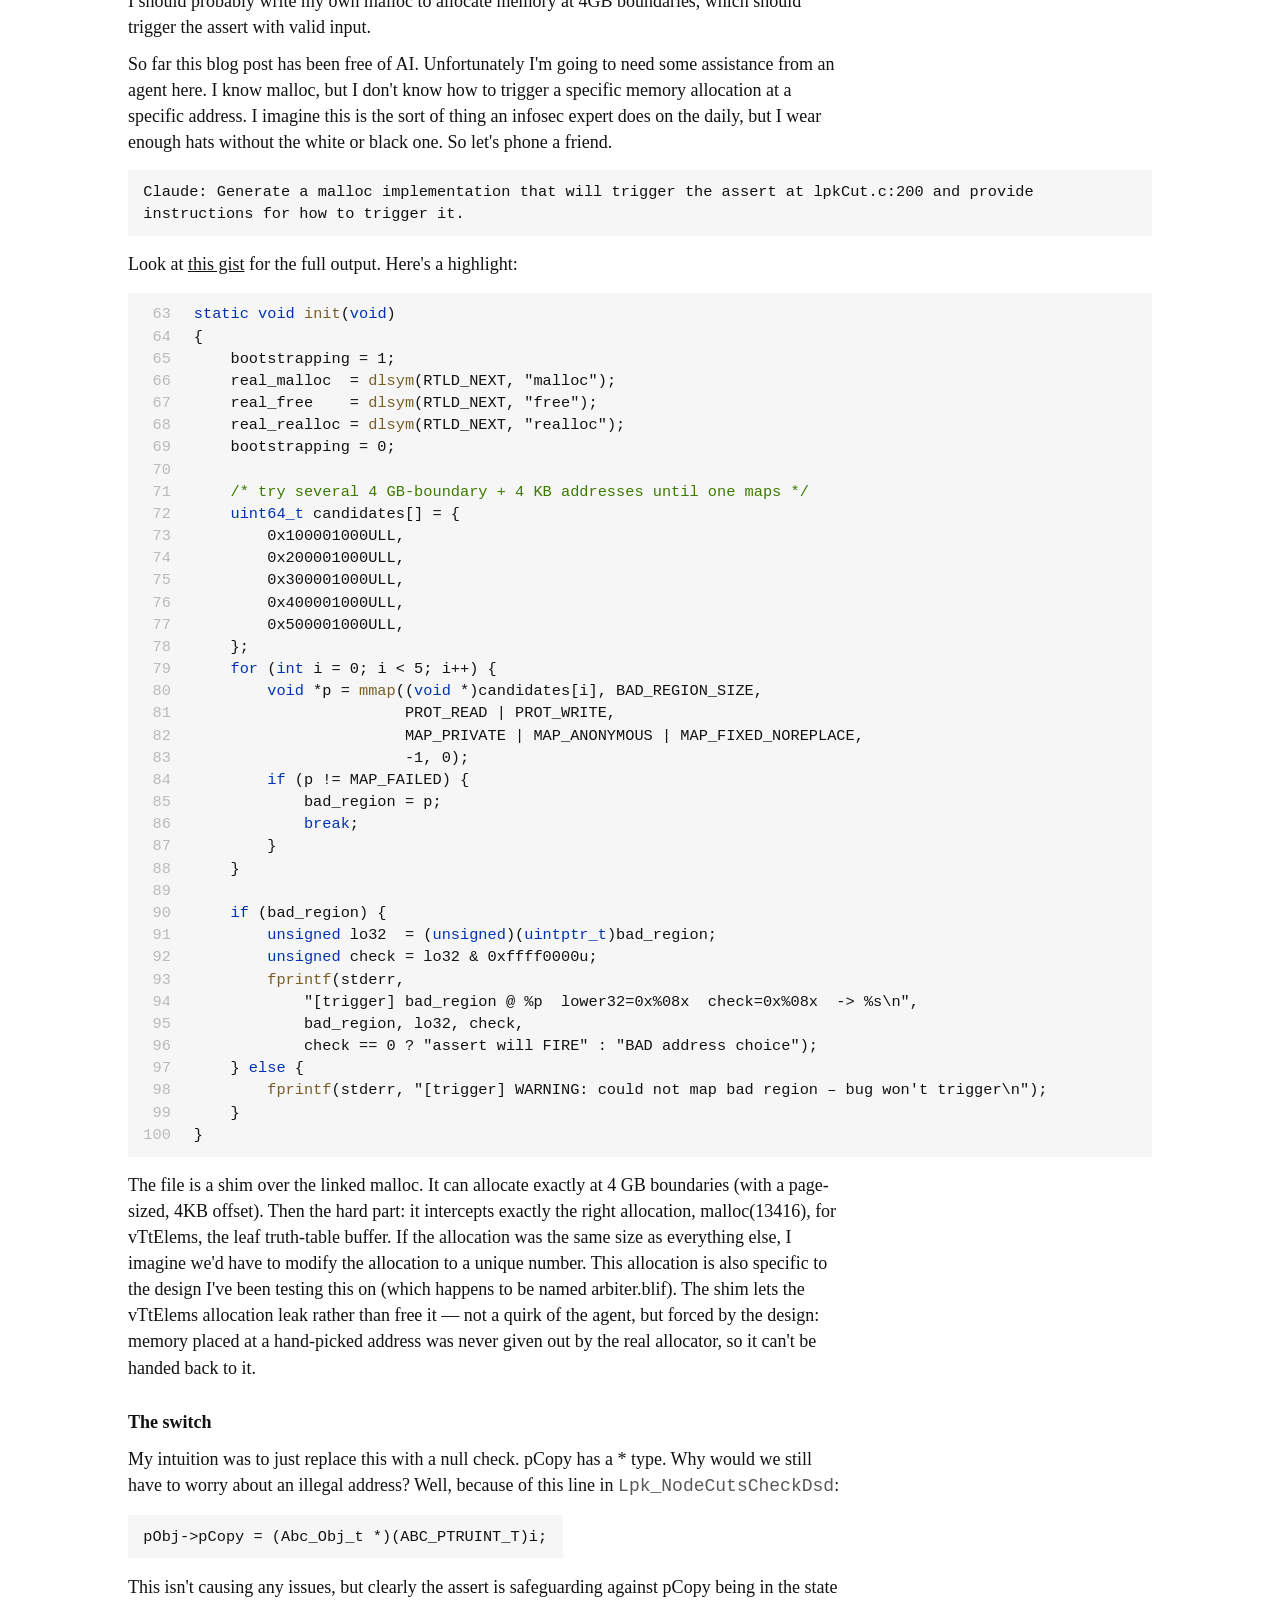
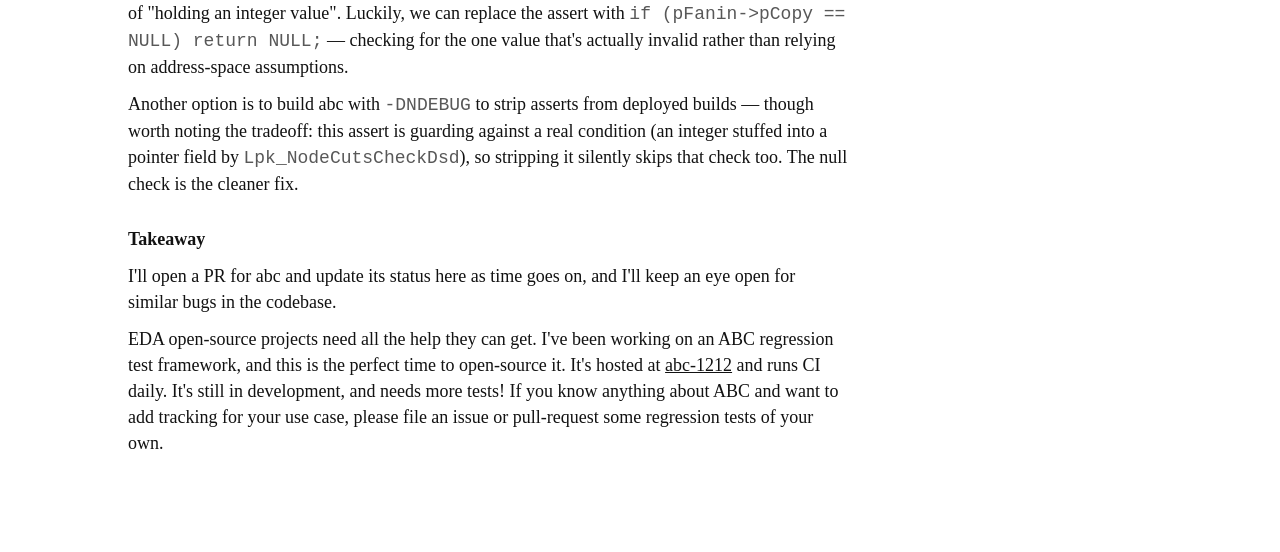
==== commit 102812c6: "Title update" ====
--- a/blog-bugfix.html
+++ b/blog-bugfix.html
@@ -3,9 +3,9 @@
    <head>
       <meta charset="utf-8">
       <meta name="viewport" content="width=device-width,initial-scale=1">
-      <title>Why yosys-abc was randomly crashing our FPGA CI — Fred Tombs</title>
+      <title>Why ABC was randomly crashing our FPGA CI — Fred Tombs</title>
       <meta name="description" content="A 20-year-old assert in ABC written for 32-bit systems fires intermittently on 64-bit with ASLR. Here's how we tracked it down.">
-      <meta property="og:title" content="Why yosys-abc was randomly crashing our FPGA CI">
+      <meta property="og:title" content="Why ABC was randomly crashing our FPGA CI">
       <meta property="og:description" content="A 20-year-old assert in ABC written for 32-bit systems fires intermittently on 64-bit with ASLR. Here's how we tracked it down.">
       <meta property="og:image" content="images/whirlpool.jpg">
       <meta name="twitter:card" content="summary_large_image">
@@ -25,7 +25,7 @@
       <main>
          <section id="home">
             <p><a href="index.html#projects">← Projects</a></p>
-            <h2>Why yosys-abc was randomly crashing our FPGA CI (and the 20-year-old assert behind it)</h2>
+            <h2>Why ABC was randomly crashing our FPGA CI (and the 20-year-old assert behind it)</h2>
             <p><em>April 2026</em></p>
             <p>
                A 20-year-old assert in ABC was written for 32-bit systems, where it made some degree of sense. On 64-bit with <a href="https://en.wikipedia.org/wiki/Address_space_layout_randomization">ASLR</a>,
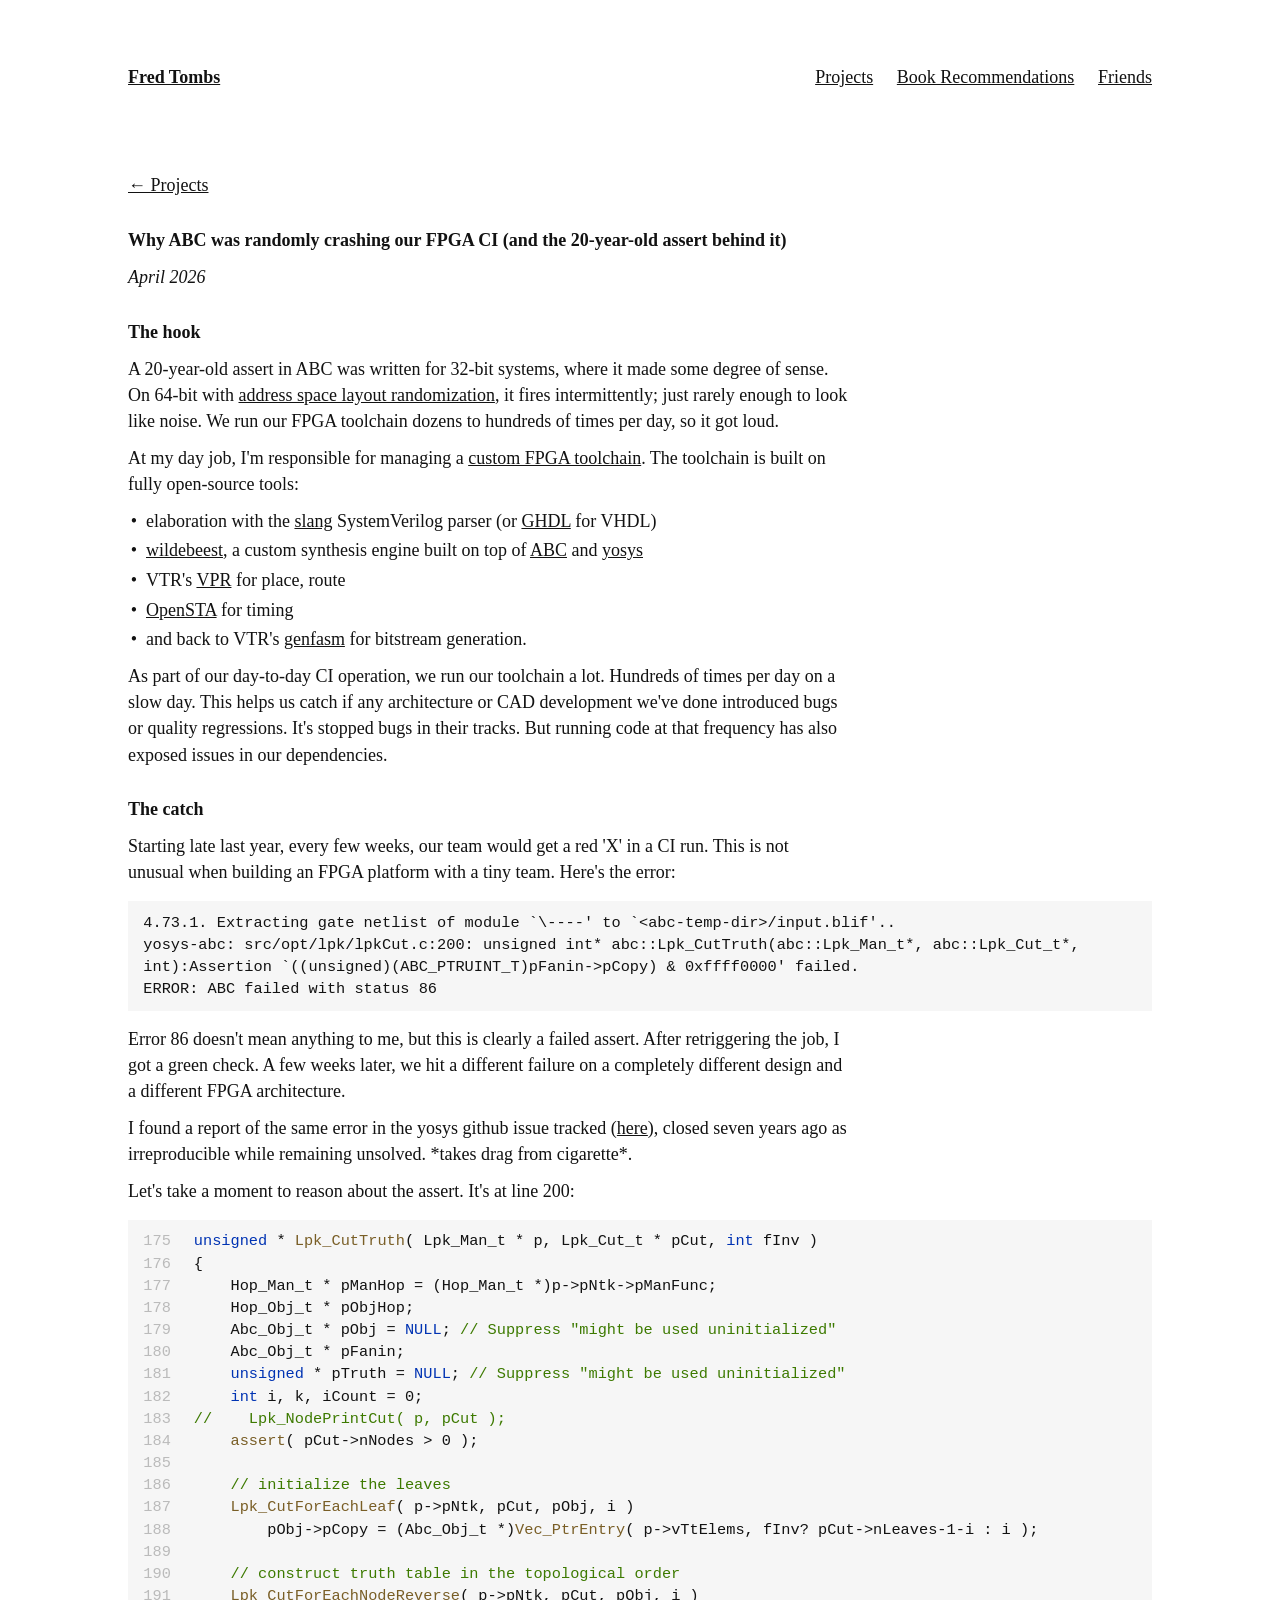
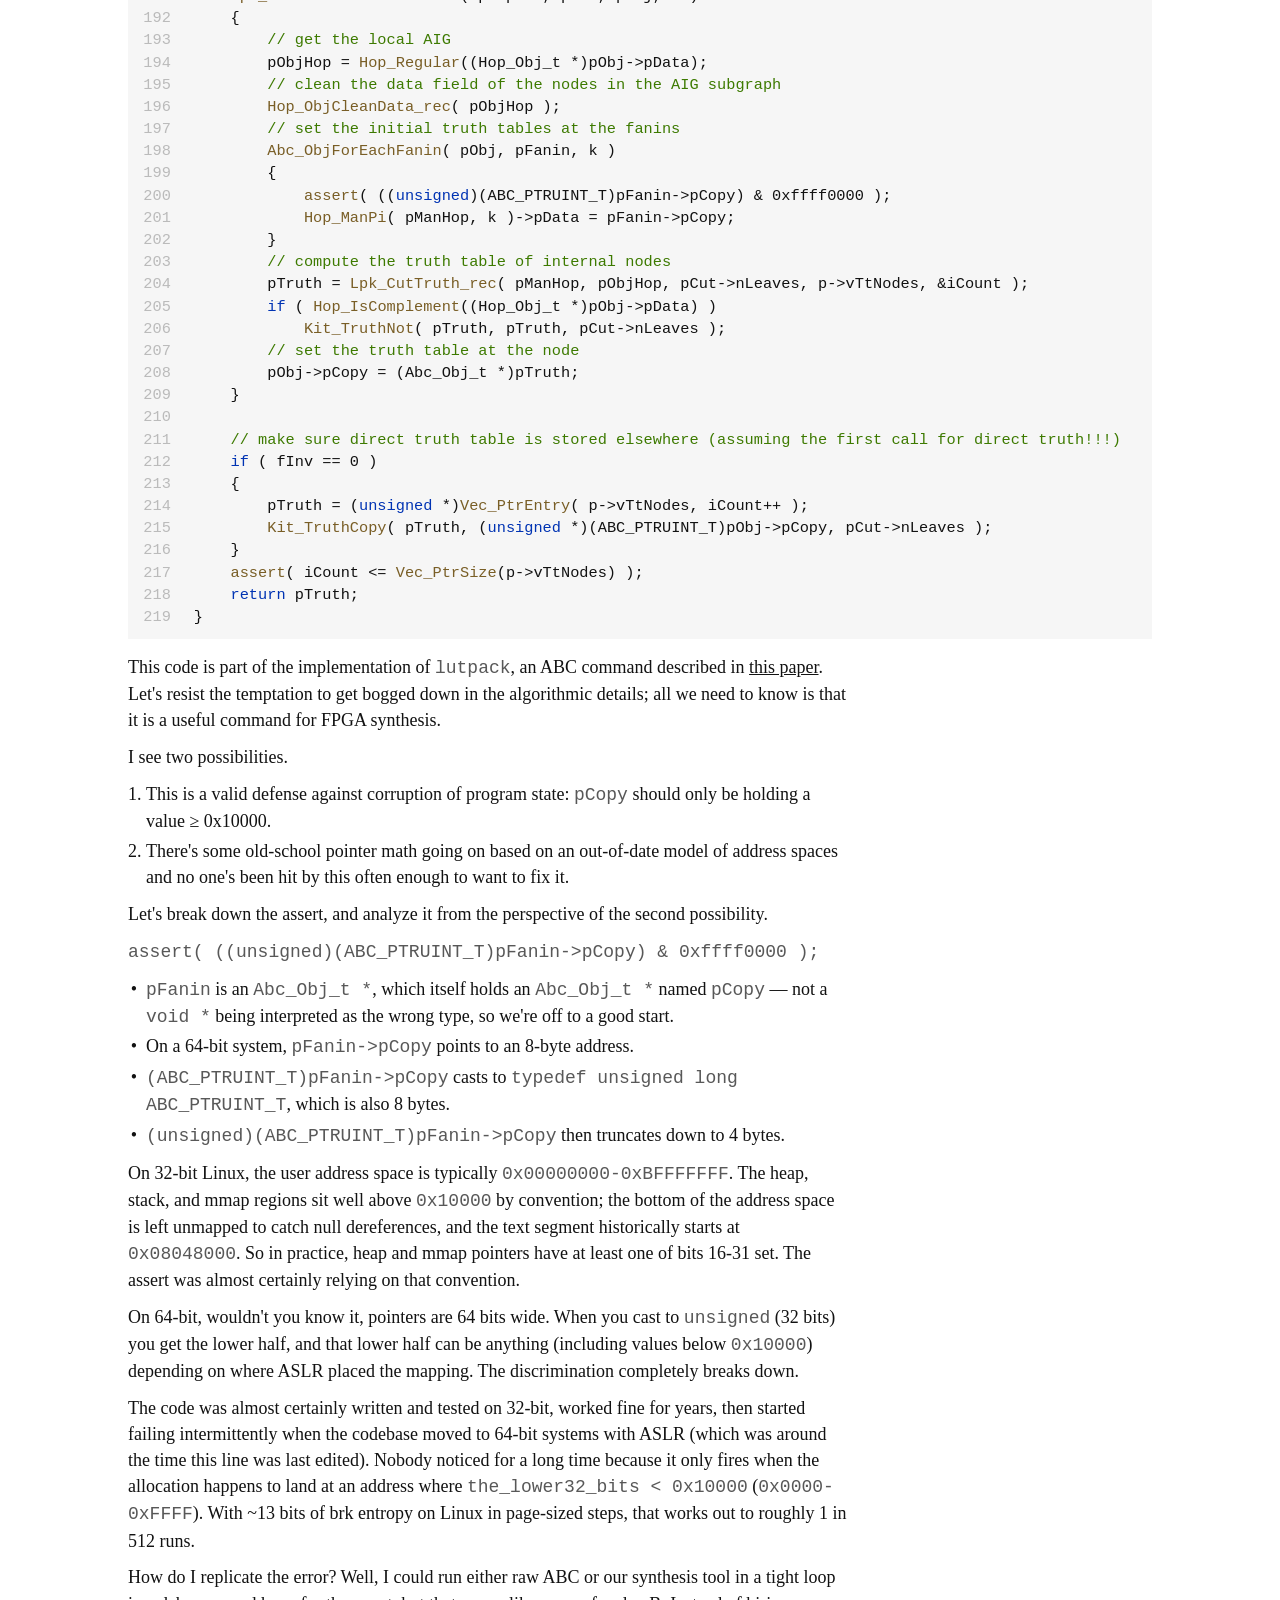
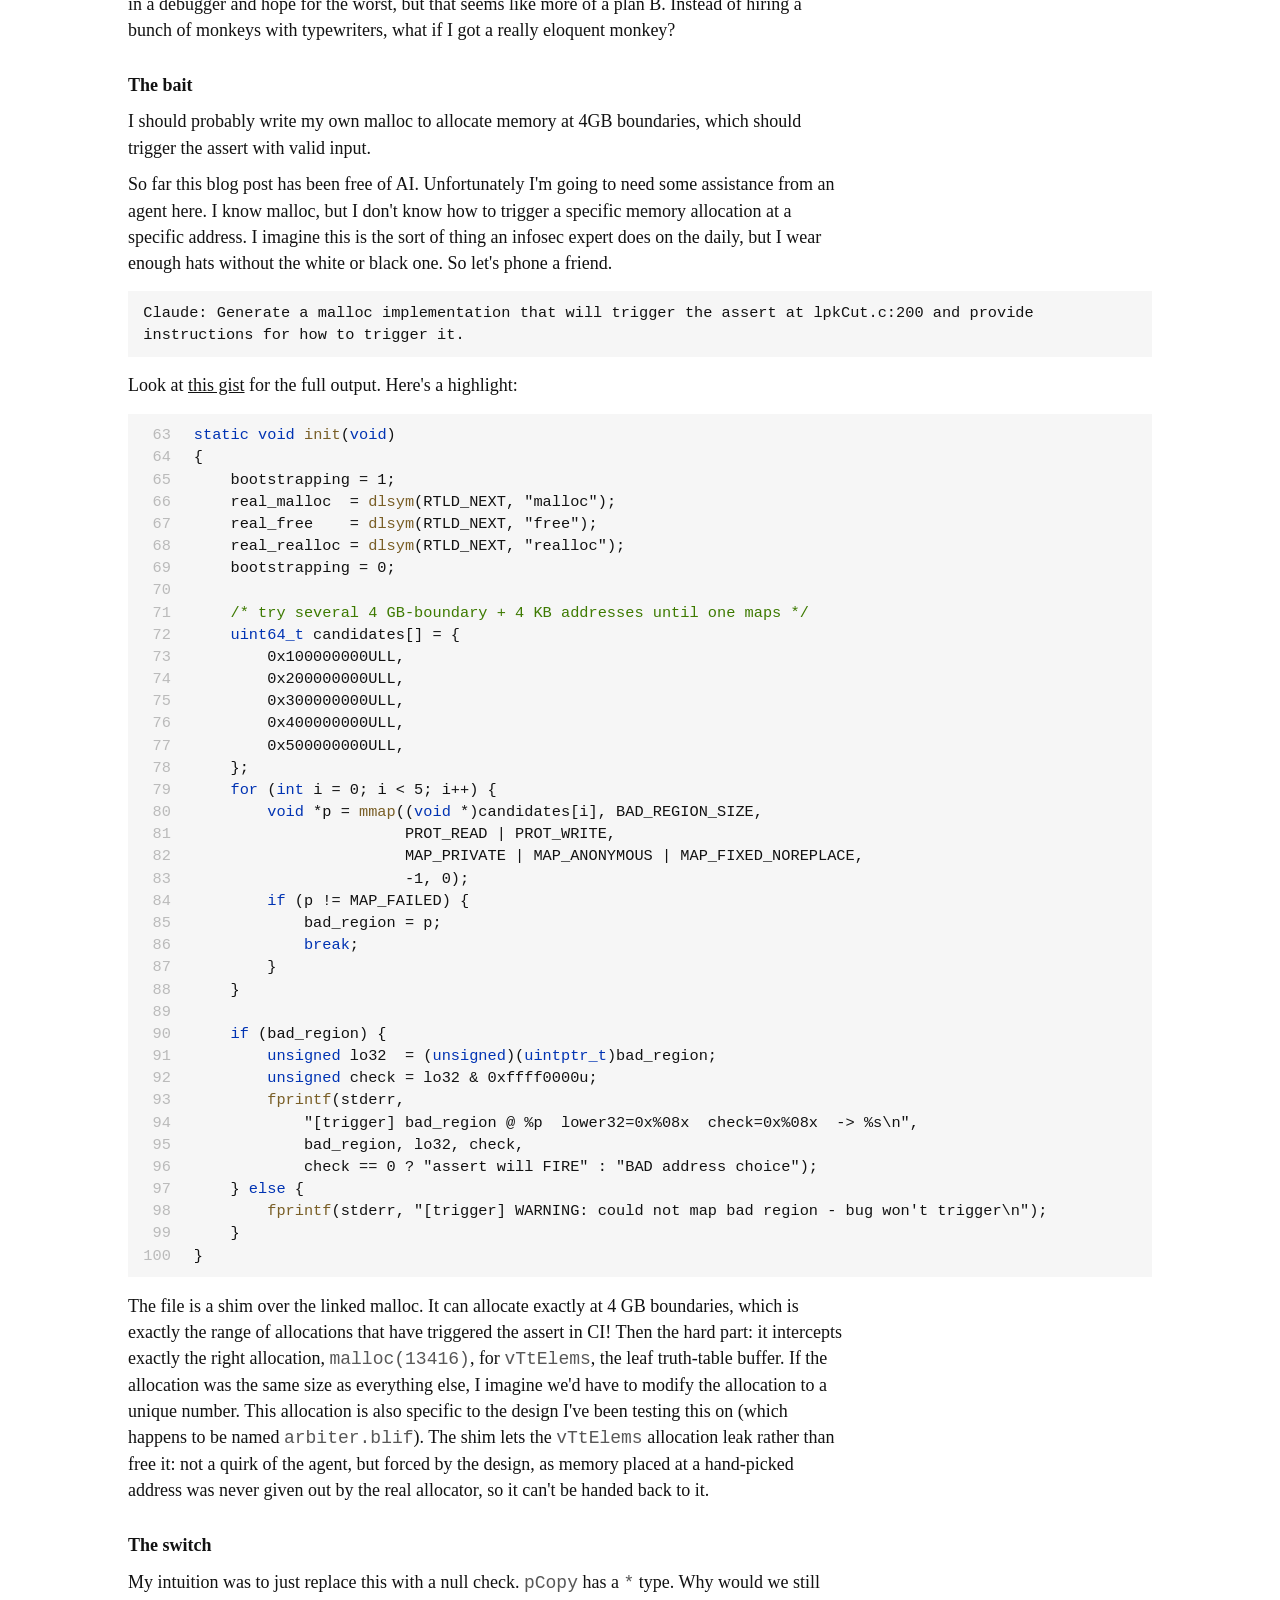
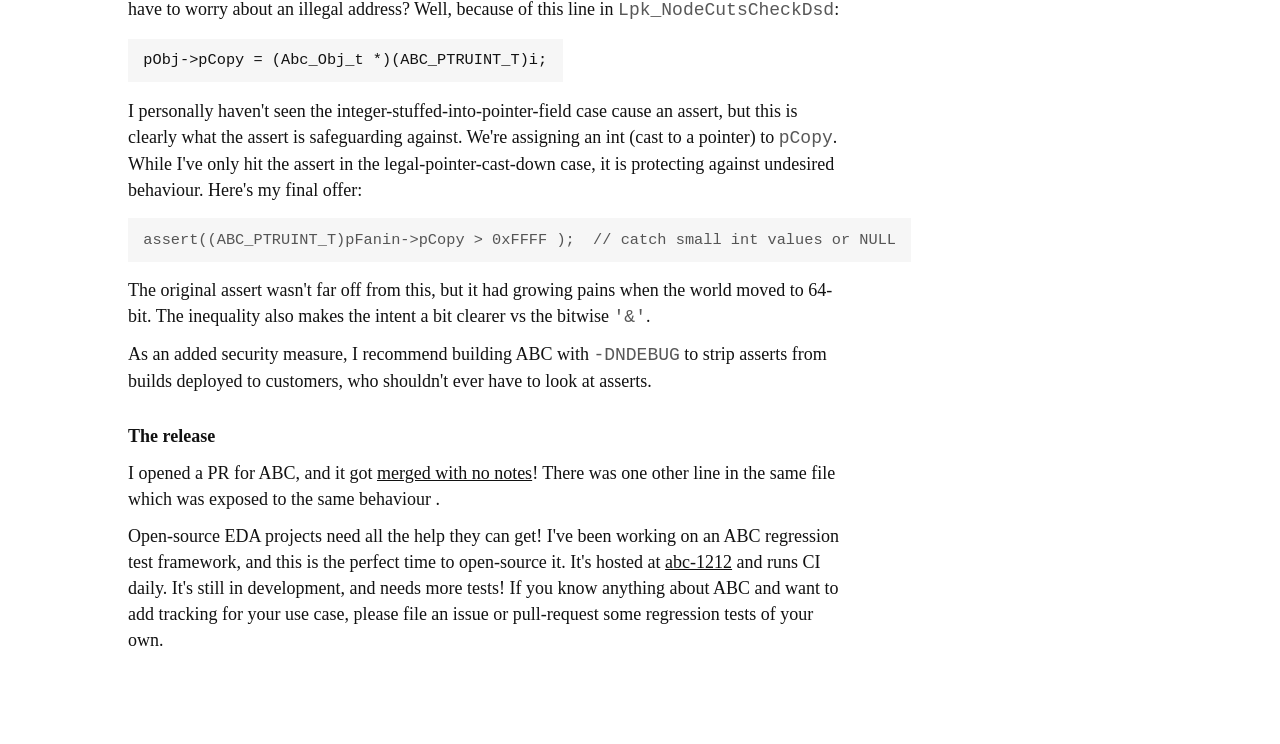
==== commit c3aca29e: "Add link to merged ABC PR" ====
--- a/blog-bugfix.html
+++ b/blog-bugfix.html
@@ -27,24 +27,26 @@
             <p><a href="index.html#projects">← Projects</a></p>
             <h2>Why ABC was randomly crashing our FPGA CI (and the 20-year-old assert behind it)</h2>
             <p><em>April 2026</em></p>
+            <h3>The hook</h3>
             <p>
-               A 20-year-old assert in ABC was written for 32-bit systems, where it made some degree of sense. On 64-bit with <a href="https://en.wikipedia.org/wiki/Address_space_layout_randomization">ASLR</a>,
-               it fires intermittently; just rarely enough to look like noise. We run our FPGA toolchain dozens to hundreds of times per day, so it wasn't noise.
+               A 20-year-old assert in ABC was written for 32-bit systems, where it made some degree of sense. On 64-bit with <a href="https://en.wikipedia.org/wiki/Address_space_layout_randomization">address space layout randomization</a>,
+               it fires intermittently; just rarely enough to look like noise. We run our FPGA toolchain dozens to hundreds of times per day,
+               so it got loud.
             </p>
             <p>At my day job, I'm responsible for managing a <a href="https://github.com/siliconcompiler/logik">custom FPGA toolchain</a>.
                The toolchain is built on fully open-source tools:</p>
             <ul>
                <li>elaboration with the <a href="https://github.com/MikePopoloski/slang">slang</a> SystemVerilog parser (or <a href="https://github.com/ghdl/ghdl">GHDL</a> for VHDL)</li>
-               <li><a href="https://github.com/zeroasiccorp/wildebeest">wildebeest</a>, a custom synthesis engine built on top of <a href="https://github.com/berkeley-abc/abc">abc</a> and <a href="https://github.com/yosyshq/yosys">yosys</a></li>
+               <li><a href="https://github.com/zeroasiccorp/wildebeest">wildebeest</a>, a custom synthesis engine built on top of <a href="https://github.com/berkeley-abc/abc">ABC</a> and <a href="https://github.com/yosyshq/yosys">yosys</a></li>
                <li>VTR's <a href="https://github.com/verilog-to-routing/vtr-verilog-to-routing">VPR</a> for place, route</li>
                <li><a href="https://github.com/parallaxsw/OpenSTA">OpenSTA</a> for timing</li>
                <li>and back to VTR's <a href="https://github.com/verilog-to-routing/vtr-verilog-to-routing/tree/master/utils/fasm">genfasm</a> for bitstream generation.</li>
             </ul>
-            <p>As part of our day-to-day CI operation, we run our toolchain a lot. Hundreds of times per day on a slow day. This helps us catch if any architecture of CAD
+            <p>As part of our day-to-day CI operation, we run our toolchain a lot. Hundreds of times per day on a slow day. This helps us catch if any architecture or CAD
                development we've done introduced bugs or quality regressions.
                It's stopped bugs in their tracks. But running code at that frequency has also exposed issues in our dependencies.</p>
             <h3>The catch</h3>
-            <p>Starting late last year, every few weeks, our team would get a red 'X' in a CI run. This is not unusual when building an FPGA platform with a small team.
+            <p>Starting late last year, every few weeks, our team would get a red 'X' in a CI run. This is not unusual when building an FPGA platform with a tiny team.
                Here's the error:
             </p>
             <table class="c-block no-ln">
@@ -52,7 +54,7 @@
               <tr><td class="cd">yosys-abc: src/opt/lpk/lpkCut.c:200: unsigned int* abc::Lpk_CutTruth(abc::Lpk_Man_t*, abc::Lpk_Cut_t*, int):Assertion `((unsigned)(ABC_PTRUINT_T)pFanin-&gt;pCopy) &amp; 0xffff0000' failed.</td></tr>
               <tr><td class="cd">ERROR: ABC failed with status 86</td></tr>
             </table>
-            <p>Error 86 doesn't mean anything to me, but this is clearly a failed assert. After retriggering the job, I get a green check.
+            <p>Error 86 doesn't mean anything to me, but this is clearly a failed assert. After retriggering the job, I got a green check.
               A few weeks later, we hit a different failure on a completely different design and a different FPGA architecture.</p>
             <p>I found a report of the same error in the yosys github issue tracked (<a href="https://github.com/YosysHQ/yosys/issues/1028">here</a>), closed seven years ago as irreproducible while remaining unsolved. *takes drag from cigarette*.</p>
             <p>Let's take a moment to reason about the assert. It's at line 200:</p>
@@ -103,7 +105,7 @@
                 <tr><td class="ln">218</td><td class="cd">    <span class="c-kw">return</span> pTruth;</td></tr>
                 <tr><td class="ln">219</td><td class="cd">}</td></tr>
               </table>
-              <p>This code is part of the implementation of lutpack, an abc command described in <a href="https://people.eecs.berkeley.edu/~alanmi/publications/2008/iccad08_lp.pdf">this paper</a>.
+              <p>This code is part of the implementation of <code>lutpack</code>, an ABC command described in <a href="https://people.eecs.berkeley.edu/~alanmi/publications/2008/iccad08_lp.pdf">this paper</a>.
             Let's resist the temptation to get bogged down in the algorithmic details; all we need to know is that it is a useful command for FPGA synthesis.</p>
               <p>I see two possibilities.</p>
               <ol>
@@ -112,20 +114,22 @@
               </ol>
                <p>Let's break down the assert, and analyze it from the perspective of the second possibility.</p>
                <p><code>assert( ((unsigned)(ABC_PTRUINT_T)pFanin-&gt;pCopy) &amp; 0xffff0000 );</code></p>
-               <p><code>pFanin</code> is an <code>Abc_Obj_t_</code>, which holds a <code>Abc_Obj_t *</code>, <code>pCopy</code>. We're off to a good start; this isn't a <code>void *</code> being interpreted as the wrong type.
-               On my system, which I guarantee you is 64-bit,
-               <code>pFanin-&gt;pCopy</code> will point to an 8B address
-               <code>(ABC_PTRUINT_T)pFanin-&gt;pCopy</code> is a cast to <code>typedef unsigned long ABC_PTRUINT_T;</code>, which is also 8B
-               <code>(unsigned)(ABC_PTRUINT_T)pFanin-&gt;pCopy</code> will be a cast down to 4B.</p>
-               <p>On 32-bit Linux, the user address space is typically <code>0x00000000-0xBFFFFFFF</code>. The heap, stack, and mmap regions sit well above <code>0x10000</code> by convention — the bottom of the address space is left unmapped to catch null dereferences, and the text segment historically starts at <code>0x08048000</code>. So in practice, heap and mmap pointers have at least one of bits 16–31 set. The assert author was relying on that convention, not a language guarantee.</p>
+               <ul>
+                 <li><code>pFanin</code> is an <code>Abc_Obj_t *</code>, which itself holds an <code>Abc_Obj_t *</code> named <code>pCopy</code> — not a <code>void *</code> being interpreted as the wrong type, so we're off to a good start.</li>
+                 <li>On a 64-bit system, <code>pFanin-&gt;pCopy</code> points to an 8-byte address.</li>
+                 <li><code>(ABC_PTRUINT_T)pFanin-&gt;pCopy</code> casts to <code>typedef unsigned long ABC_PTRUINT_T</code>, which is also 8 bytes.</li>
+                 <li><code>(unsigned)(ABC_PTRUINT_T)pFanin-&gt;pCopy</code> then truncates down to 4 bytes.</li>
+               </ul>
+               <p>On 32-bit Linux, the user address space is typically <code>0x00000000-0xBFFFFFFF</code>. The heap, stack, and mmap regions sit well above <code>0x10000</code> by convention; the bottom of the address space is left unmapped to catch null dereferences, and the text segment historically starts at <code>0x08048000</code>. 
+                  So in practice, heap and mmap pointers have at least one of bits 16-31 set. The assert was almost certainly relying on that convention.</p>
                <p>On 64-bit, wouldn't you know it, pointers are 64 bits wide. When you cast to <code>unsigned</code> (32 bits) you get the lower half, and that lower half
-               can be anything — including values below <code>0x10000</code> — depending on where ASLR placed the mapping. The discrimination
+               can be anything (including values below <code>0x10000</code>) depending on where ASLR placed the mapping. The discrimination
                completely breaks down.</p>
                <p>The code was almost certainly written and tested on 32-bit, worked fine for years, then started failing intermittently
                when the codebase moved to 64-bit systems with ASLR (which was around the time this line was last edited). Nobody noticed for a long time because it only fires when the
-               allocation happens to land at an address where <code>the_lower32_bits &lt; 0x10000</code>. With ~13 bits of brk entropy on Linux in page-sized steps, that works out to roughly 1 in 512 runs.</p>
+               allocation happens to land at an address where <code>the_lower32_bits &lt; 0x10000</code> (<code>0x0000-0xFFFF</code>). With ~13 bits of brk entropy on Linux in page-sized steps, that works out to roughly 1 in 512 runs.</p>
                <p>
-               How do I replicate the error? Well, I could run either raw abc or our synthesis tool in a tight loop in a debugger and hope for the worst,
+               How do I replicate the error? Well, I could run either raw ABC or our synthesis tool in a tight loop in a debugger and hope for the worst,
                but that seems like more of a plan B. Instead of hiring a bunch of monkeys with typewriters, what if I got a really eloquent monkey?</p>
             <h3>The bait</h3>
             <p>I should probably write my own malloc to allocate memory at 4GB boundaries, which should trigger the assert with valid input.</p>
@@ -148,11 +152,11 @@
                 <tr><td class="ln">70</td><td class="cd">&nbsp;</td></tr>
                 <tr><td class="ln">71</td><td class="cd">    <span class="c-cm">/* try several 4 GB-boundary + 4 KB addresses until one maps */</span></td></tr>
                 <tr><td class="ln">72</td><td class="cd">    <span class="c-kw">uint64_t</span> candidates[] = {</td></tr>
-                <tr><td class="ln">73</td><td class="cd">        0x100001000ULL,</td></tr>
-                <tr><td class="ln">74</td><td class="cd">        0x200001000ULL,</td></tr>
-                <tr><td class="ln">75</td><td class="cd">        0x300001000ULL,</td></tr>
-                <tr><td class="ln">76</td><td class="cd">        0x400001000ULL,</td></tr>
-                <tr><td class="ln">77</td><td class="cd">        0x500001000ULL,</td></tr>
+                <tr><td class="ln">73</td><td class="cd">        0x100000000ULL,</td></tr>
+                <tr><td class="ln">74</td><td class="cd">        0x200000000ULL,</td></tr>
+                <tr><td class="ln">75</td><td class="cd">        0x300000000ULL,</td></tr>
+                <tr><td class="ln">76</td><td class="cd">        0x400000000ULL,</td></tr>
+                <tr><td class="ln">77</td><td class="cd">        0x500000000ULL,</td></tr>
                 <tr><td class="ln">78</td><td class="cd">    };</td></tr>
                 <tr><td class="ln">79</td><td class="cd">    <span class="c-kw">for</span> (<span class="c-kw">int</span> i = 0; i &lt; 5; i++) {</td></tr>
                 <tr><td class="ln">80</td><td class="cd">        <span class="c-kw">void</span> *p = <span class="c-fn">mmap</span>((<span class="c-kw">void</span> *)candidates[i], BAD_REGION_SIZE,</td></tr>
@@ -173,30 +177,37 @@
                 <tr><td class="ln">95</td><td class="cd">            bad_region, lo32, check,</td></tr>
                 <tr><td class="ln">96</td><td class="cd">            check == 0 ? "assert will FIRE" : "BAD address choice");</td></tr>
                 <tr><td class="ln">97</td><td class="cd">    } <span class="c-kw">else</span> {</td></tr>
-                <tr><td class="ln">98</td><td class="cd">        <span class="c-fn">fprintf</span>(stderr, "[trigger] WARNING: could not map bad region – bug won't trigger\n");</td></tr>
+                <tr><td class="ln">98</td><td class="cd">        <span class="c-fn">fprintf</span>(stderr, "[trigger] WARNING: could not map bad region - bug won't trigger\n");</td></tr>
                 <tr><td class="ln">99</td><td class="cd">    }</td></tr>
                 <tr><td class="ln">100</td><td class="cd">}</td></tr>
               </table>
-               <p>The file is a shim over the linked malloc. It can allocate exactly at 4 GB boundaries (with a page-sized, 4KB offset). Then the hard part:
-               it intercepts exactly the right allocation, malloc(13416), for vTtElems, the leaf truth-table buffer. If the allocation was the same size as everything else,
+               <p>The file is a shim over the linked malloc. It can allocate exactly at 4 GB boundaries, which is exactly the range of allocations that have triggered the assert in CI! Then the hard part:
+               it intercepts exactly the right allocation, <code>malloc(13416)</code>, for <code>vTtElems</code>, the leaf truth-table buffer. If the allocation was the same size as everything else,
                I imagine we'd have to modify the allocation to a unique number. This allocation is also specific to the design I've been testing this on
-               (which happens to be named arbiter.blif). The shim lets the vTtElems allocation leak rather than free it — not a quirk of the agent, but forced by the design: memory placed at a hand-picked address was never given out by the real allocator, so it can't be handed back to it.</p>
+               (which happens to be named <code>arbiter.blif</code>). The shim lets the <code>vTtElems</code> allocation leak rather than free it: not a quirk of the agent, but forced by the design, as memory placed at a hand-picked address was never given out by the real allocator, so it can't be handed back to it.</p>
 
             <h3>The switch</h3>
-            <p>My intuition was to just replace this with a null check. pCopy has a * type. Why would we still have to worry about an illegal address?
+            <p>My intuition was to just replace this with a null check. <code>pCopy</code> has a <code>*</code> type. Why would we still have to worry about an illegal address?
                Well, because of this line in <code>Lpk_NodeCutsCheckDsd</code>:
             </p>
             <table class="c-block no-ln">
               <tr><td class="cd">pObj-&gt;pCopy = (Abc_Obj_t *)(ABC_PTRUINT_T)i;</td></tr>
             </table>
             <p>
-               This isn't causing any issues, but clearly the assert is safeguarding against pCopy being in the state of "holding an integer value".
-               Luckily, we can replace the assert with <code>if (pFanin-&gt;pCopy == NULL) return NULL;</code> — checking for the one value that's actually invalid rather than relying on address-space assumptions.</p>
-               <p>Another option is to build abc with <code>-DNDEBUG</code> to strip asserts from deployed builds — though worth noting the tradeoff: this assert is guarding against a real condition (an integer stuffed into a pointer field by <code>Lpk_NodeCutsCheckDsd</code>), so stripping it silently skips that check too. The null check is the cleaner fix.</p>
+               I personally haven't seen the integer-stuffed-into-pointer-field case cause an assert, but this is clearly what the assert is safeguarding against. We're assigning an int (cast to a pointer)
+               to <code>pCopy</code>.
+               While I've only hit the assert in the legal-pointer-cast-down case, it is protecting against undesired behaviour.
+               Here's my final offer:
+            </p>
+               <table class="c-block no-ln">
+               <tr><td class="cd"><code>assert((ABC_PTRUINT_T)pFanin->pCopy &gt; 0xFFFF );  // catch small int values or NULL</code></td></tr>
+               </table>
+               <p>The original assert wasn't far off from this, but it had growing pains when the world moved to 64-bit. The inequality also makes the intent a bit clearer vs the bitwise <code>'&'</code>.</p>
+               <p>As an added security measure, I recommend building ABC with <code>-DNDEBUG</code> to strip asserts from builds deployed to customers, who shouldn't ever have to look at asserts. </p>
 
-            <h3>Takeaway</h3>
-            <p> I'll open a PR for abc and update its status here as time goes on, and I'll keep an eye open for similar bugs in the codebase.</p>
-            <p>EDA open-source projects need all the help they can get.
+            <h3>The release</h3>
+            <p>I opened a PR for ABC, and it got <a href="https://github.com/berkeley-abc/abc/pull/505">merged with no notes</a>! There was one other line in the same file which was exposed to the same behaviour .</p>
+            <p>Open-source EDA projects need all the help they can get!
                I've been working on an ABC regression test framework, and this is the perfect time to open-source it.
                It's hosted at <a href="https://github.com/gigeresk/abc-1212">abc-1212</a> and runs CI daily. It's still in development, and 
                needs more tests! If you know anything about ABC and want to add tracking for your use case, please file an issue or
